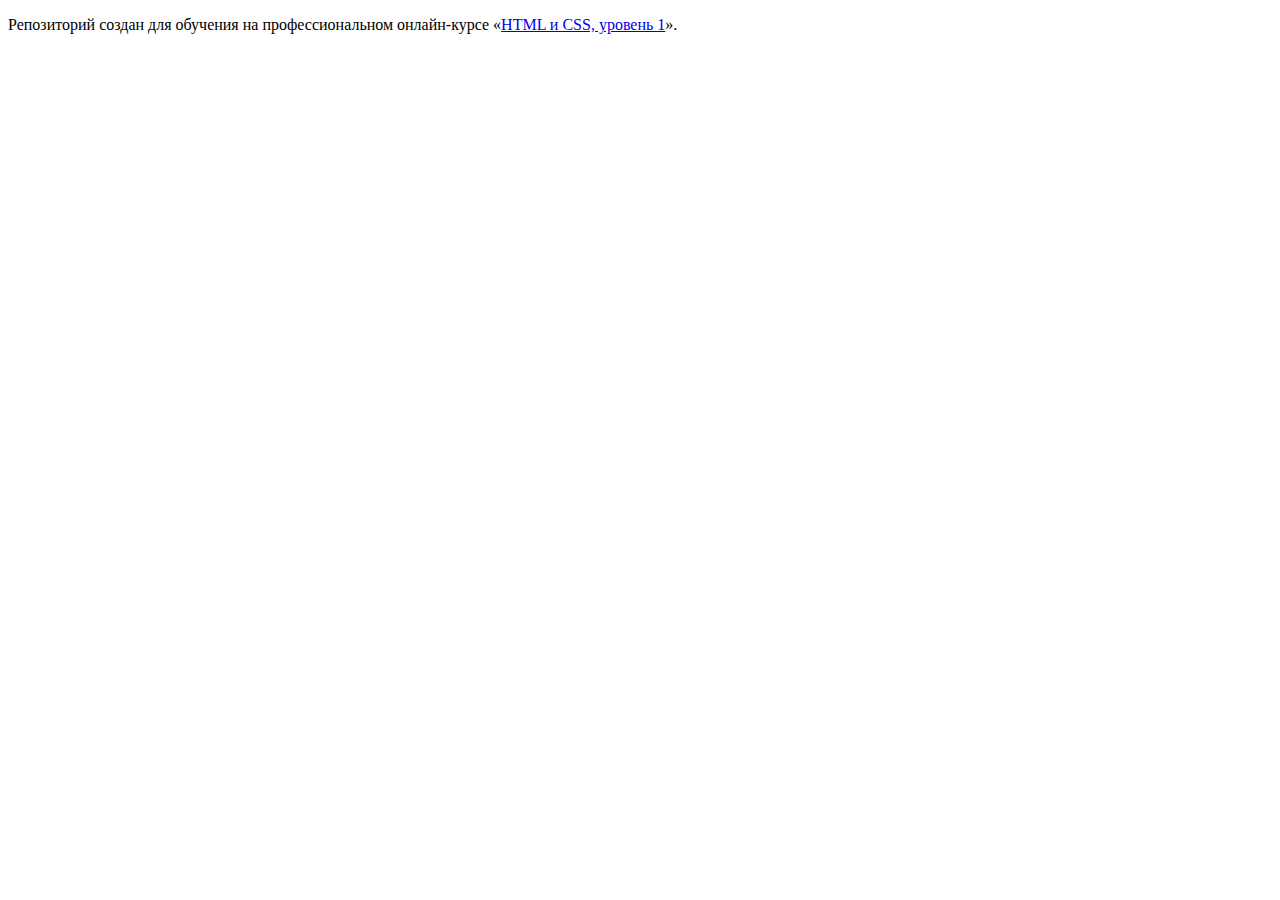
==== index.html @ d7e18042 ":hatching_chick:" ====
<!DOCTYPE html>
<html lang="ru">
  <head>
    <meta charset="utf-8">
    <title>HTML Academy: Техномарт</title>
  </head>
  <body>

    <p>Репозиторий создан для обучения на профессиональном онлайн‑курсе «<a href="https://htmlacademy.ru/intensive/htmlcss">HTML и CSS, уровень 1</a>».</p>

  </body>
</html>
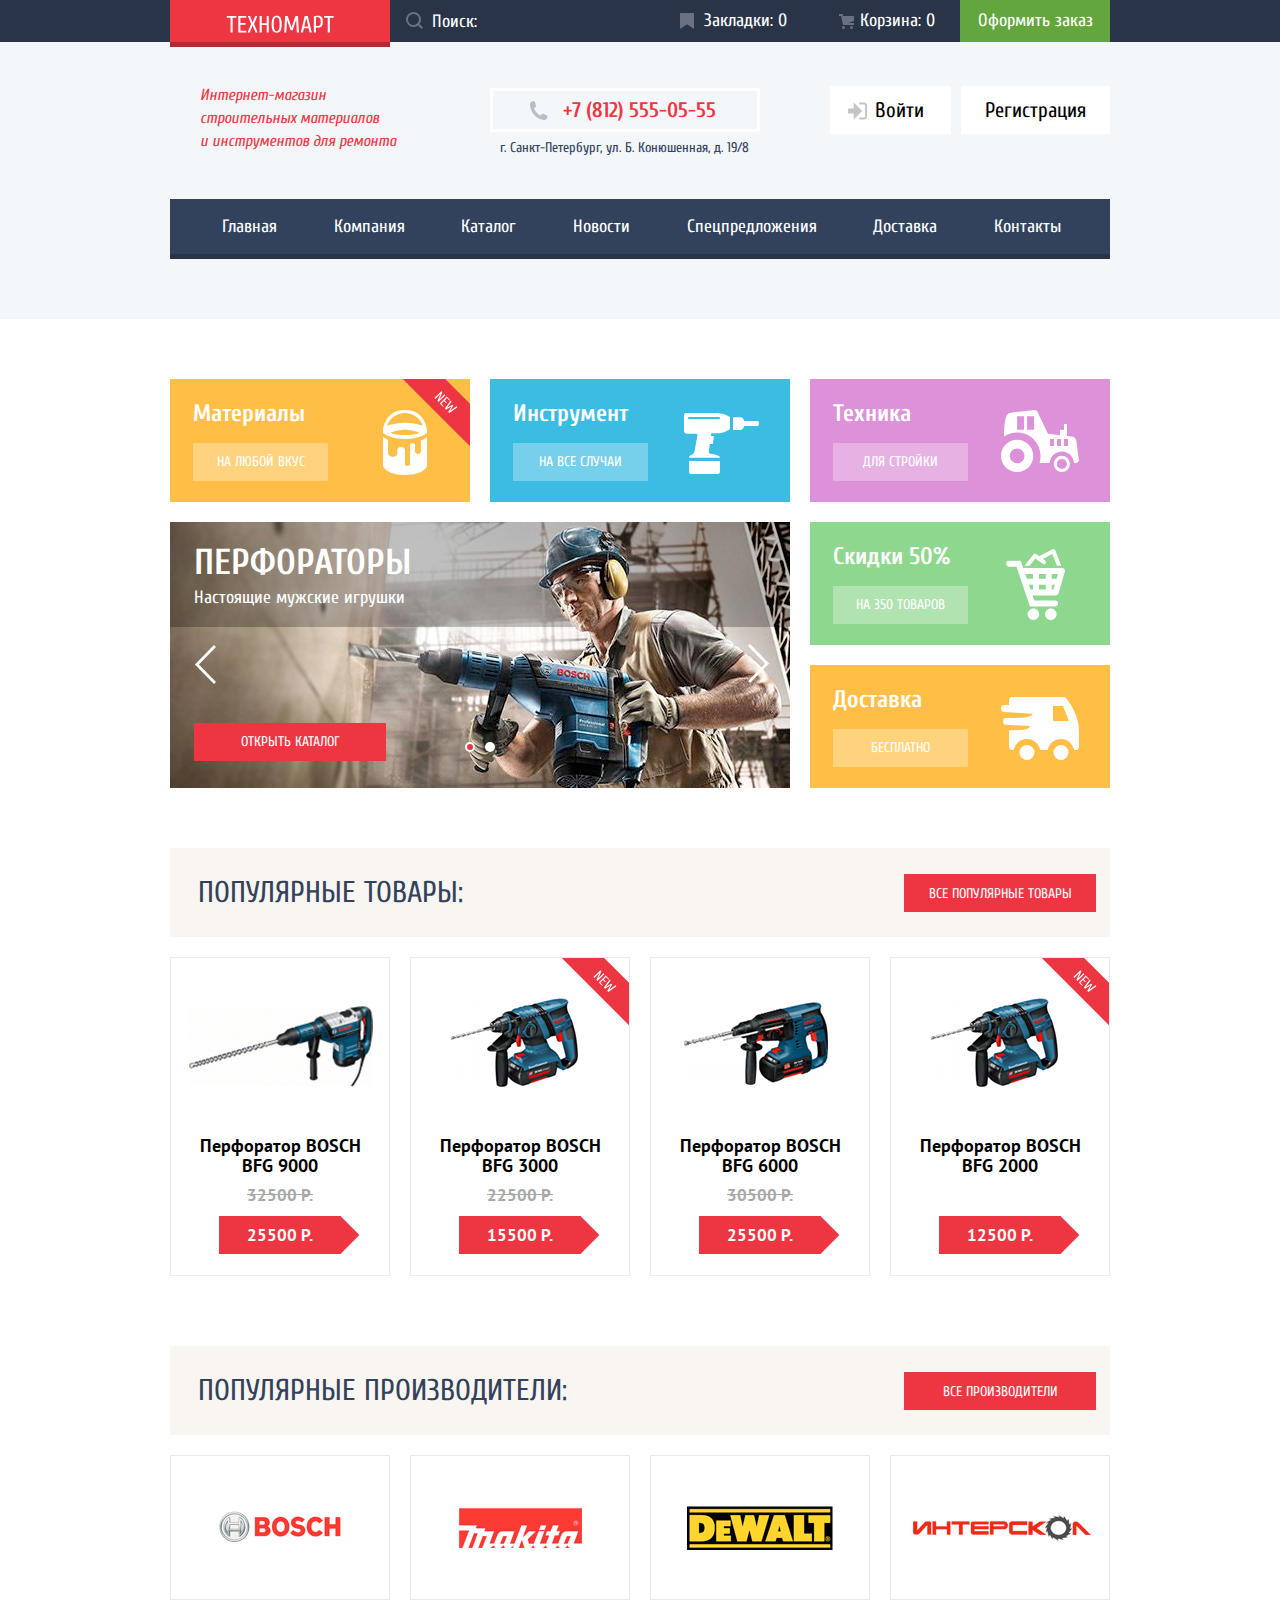
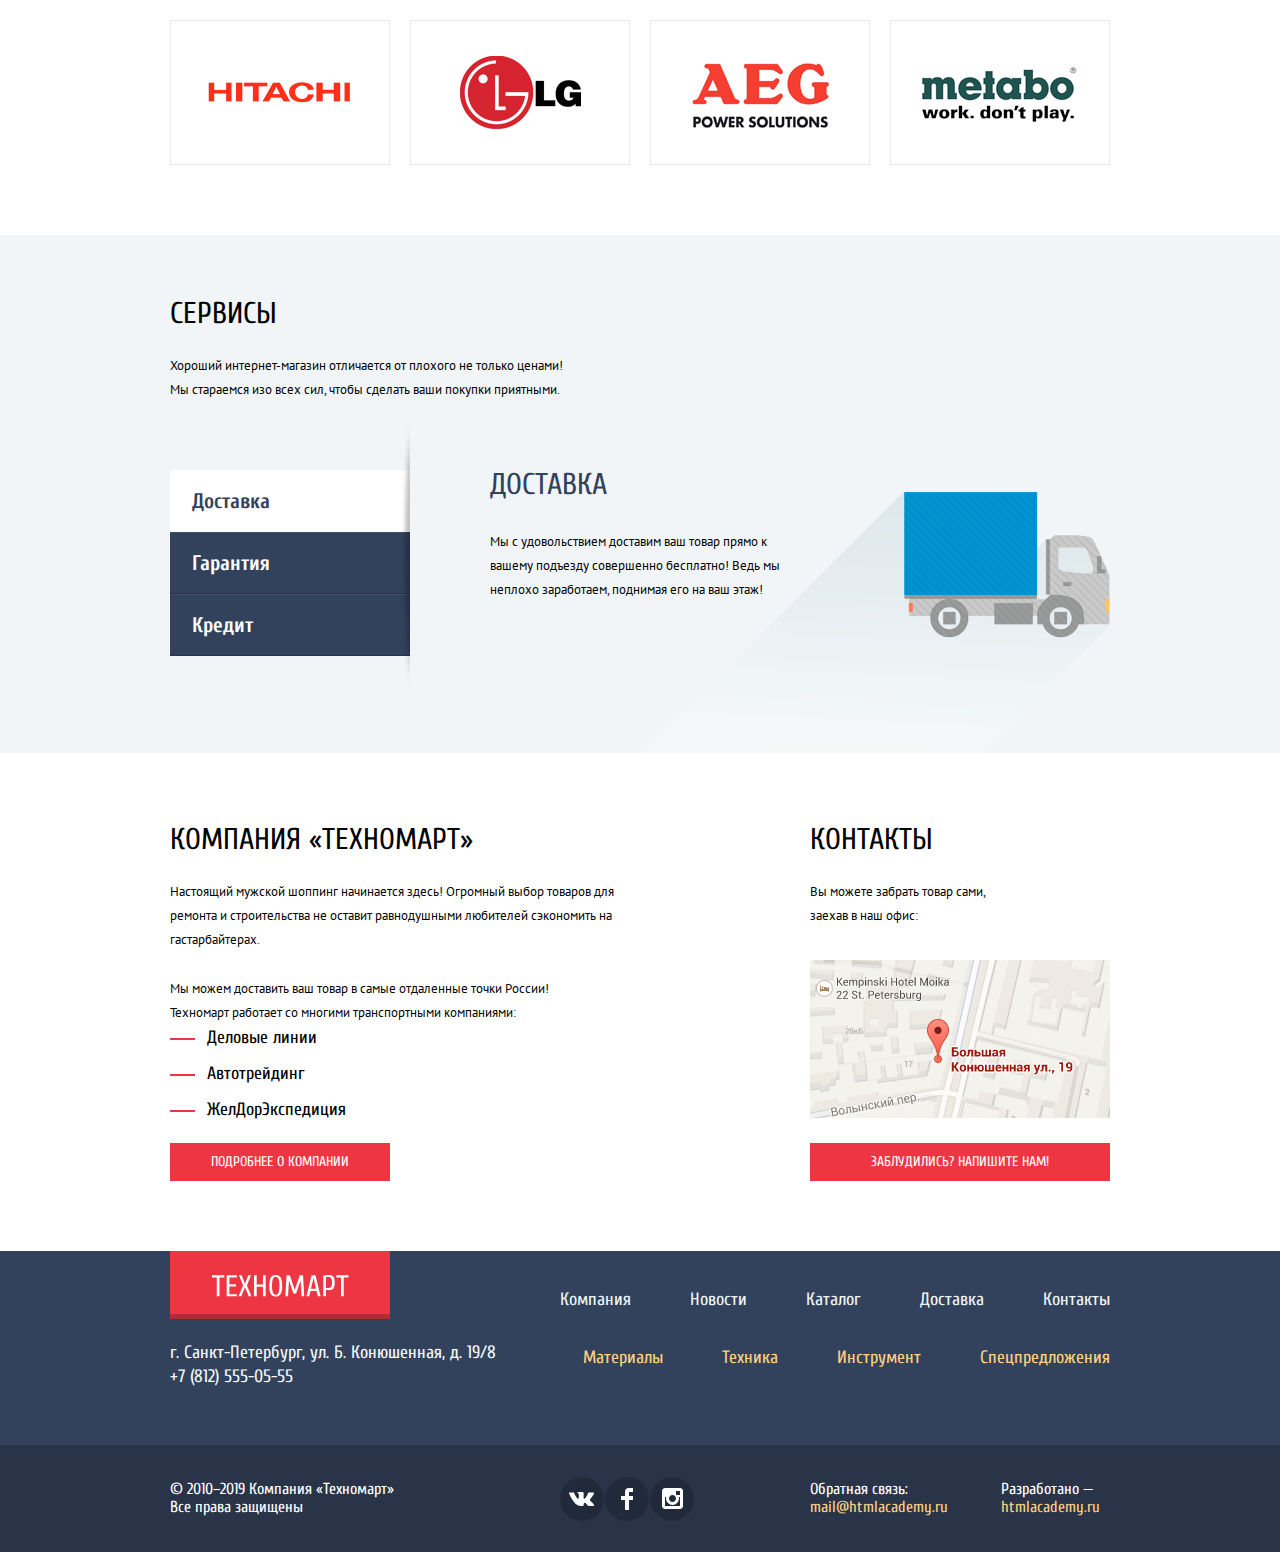
==== commit 9fd70dff: "Проект для защиты" ====
--- a/index.html
+++ b/index.html
@@ -1,12 +1,389 @@
-<!DOCTYPE html>
+<!doctype html>
 <html lang="ru">
-  <head>
-    <meta charset="utf-8">
-    <title>HTML Academy: Техномарт</title>
-  </head>
-  <body>
-
-    <p>Репозиторий создан для обучения на профессиональном онлайн‑курсе «<a href="https://htmlacademy.ru/intensive/htmlcss">HTML и CSS, уровень 1</a>».</p>
-
-  </body>
+
+<head>
+  <meta charset="UTF-8">
+  <meta content="width=device-width, initial-scale=1.0" name="viewport">
+  <meta content="ie=edge" http-equiv="X-UA-Compatible">
+  <link href="https://fonts.googleapis.com/css2?family=Cuprum:ital,wght@0,400;0,700;1,400;1,700&display=swap" rel="stylesheet">
+  <link href="https://fonts.googleapis.com/css2?family=PT+Sans:ital,wght@0,400;0,700;1,400;1,700&display=swap" rel="stylesheet">
+  <link href="./css/normalize.css" rel="stylesheet">
+  <link href="./css/mini.css" rel="stylesheet">
+  <title>HTML Academy: Техномарт</title>
+</head>
+
+<body>
+  <header class="main-header">
+    <div class="main-header-first-line-container">
+      <div class="main-header-first-line-content">
+        <a class="main-header-logo-container">
+          <img alt="Логотип Техномарта" height="18" src="./img/logo-technomart.svg" width="108">
+        </a>
+        <form action="https://echo.htmlacademy.ru" class="main-header-search-form" method="post">
+          <label class="visually-hidden" for="header-search-field">Поиск по сайту</label>
+          <input id="header-search-field" name="header-search-field" placeholder="Поиск:" type="text">
+          <svg class="main-header-search-icon" fill="none" height="17" width="17" xmlns="http://www.w3.org/2000/svg">
+            <path clip-rule="evenodd"
+              d="M13.458 12.044L17 15.586 15.586 17l-3.542-3.542A7.465 7.465 0 0 1 7.5 15 7.5 7.5 0 1 1 15 7.5c0 1.643-.542 3.24-1.542 4.544zM7.5 2A5.506 5.506 0 0 0 2 7.5 5.506 5.506 0 0 0 7.5 13c3.032 0 5.5-2.468 5.5-5.5C13 4.467 10.532 2 7.5 2z"
+              fill="#fff" fill-rule="evenodd" />
+          </svg>
+        </form>
+        <ul class="header-user-nav">
+          <li class="header-user-nav-marks"><a href="">Закладки: 0</a></li>
+          <li class="header-user-nav-cart"><a href="">Корзина: 0</a></li>
+        </ul>
+        <a class="main-header-order-button" href="">Оформить заказ</a>
+      </div>
+    </div>
+
+    <div class="main-header-second-line-container">
+      <div class="main-header-second-line-content">
+        <p class="main-header-second-line-left">Интернет-магазин<br> строительных материалов<br> и инструментов для
+          ремонта</p>
+        <div class="main-header-second-line-middle-container">
+          <a class="main-header-second-line-middle-telephone" href="tel:+78125550555">+7 (812) 555-05-55</a>
+          <p class="main-header-second-line-middle-address">г. Санкт-Петербург, ул. Б. Конюшенная, д. 19/8</p>
+        </div>
+        <ul class="main-header-second-line-right">
+          <li class="main-header-second-line-right-enter">
+            <a href="">Войти</a>
+            <svg fill="none" height="18" width="20" xmlns="http://www.w3.org/2000/svg">
+              <path d="M14.167 9L5.714.5v6H0v5h5.714v6L14.167 9z" fill="#C5C5C5" />
+              <path d="M16.177 15.51H11.39v1.99h4.787c2.074 0 2.861-1.81 2.885-3.026V3.528C19.038 2.311 18.252.5 16.177.5H11.39v1.99h4.787c.8 0 .945.681.962 1.057v10.904c-.016.376-.163 1.059-.962 1.059z" fill="#C5C5C5" />
+            </svg>
+          </li>
+          <li class="main-header-second-line-right-register">
+            <a href="">Регистрация</a>
+          </li>
+        </ul>
+      </div>
+    </div>
+    <nav class="header-main-nav">
+      <ul class="header-main-nav-list">
+        <li><a href="./index.html">Главная</a></li>
+        <li><a href="">Компания</a></li>
+        <li><a href="./catalog.html">Каталог</a></li>
+        <li><a href="">Новости</a></li>
+        <li><a href="">Спецпредложения</a></li>
+        <li><a href="">Доставка</a></li>
+        <li><a href="">Контакты</a></li>
+      </ul>
+    </nav>
+  </header>
+
+  <main>
+
+    <div class="main-promo">
+
+      <div class="promo-card promo-materials new-label">
+        <p>Материалы</p>
+        <a href="">на любой вкус</a>
+      </div>
+
+      <div class="promo-card promo-instrument">
+        <p>Инструмент</p>
+        <a href="">НА ВСЕ СЛУЧАИ</a>
+      </div>
+
+      <div class="promo-card promo-techs">
+        <p>Техника</p>
+        <a href="">для стройки</a>
+      </div>
+
+      <div class="promo-card promo-discount">
+        <p>Скидки 50%</p>
+        <a href="">На 350 ТОВАРОВ</a>
+      </div>
+
+      <div class="promo-card promo-delivery">
+        <p>Доставка</p>
+        <a href="">Бесплатно</a>
+      </div>
+
+      <div class="promo-slider">
+        <div class="slider-item promo-slider-perfo">
+          <div class="slider-item-text">
+            <p class="slider-item-header">Перфораторы</p>
+            <p class="slider-item-description">Настоящие мужские игрушки</p>
+          </div>
+          <a class="promo-slider-catalog-button" href="./catalog.html">ОТКРЫТЬ КАТАЛОГ</a>
+        </div>
+
+        <div class="slider-item promo-slider-drill display-none">
+          <div class="slider-item-text">
+            <p class="slider-item-header">Дрели</p>
+            <p class="slider-item-description">Соседям на радость!</p>
+          </div>
+          <a class="promo-slider-catalog-button" href="./catalog.html">ОТКРЫТЬ КАТАЛОГ</a>
+        </div>
+
+        <button class="slider-arrow slider-arrow-left" type="button"></button>
+        <button class="slider-arrow slider-arrow-right" type="button"></button>
+
+        <div class="slider-radios">
+          <button class="slider-radio slider-radio-1 slider-radio-active" type="button"></button>
+          <button class="slider-radio slider-radio-2" type="button"></button>
+        </div>
+      </div>
+    </div>
+
+    <section class="popular-items">
+      <div class="popular-items-header">
+        <h2 class="popular-items-header-heading">Популярные товары:</h2>
+        <a class="popular-items-header-button" href="">все поПулярные товары</a>
+      </div>
+
+      <ul class="popular-items-list">
+        <li class="popular-item bosch-9000">
+          <div class="popular-item-image-container">
+            <img alt="Перфоратор BOSCH BFG 9000" class="popular-item-image" height="164" src="./img/popular-item1.png" width="184">
+          </div>
+          <div class="popular-item-description">
+            <h3 class="popular-item-name">Перфоратор BOSCH BFG 9000</h3>
+            <p class="popular-item-old-price">32500 Р.</p>
+            <p class="popular-item-price">25500 Р.</p>
+          </div>
+          <div class="popular-item-hover-buttons">
+            <button class="popular-item-hover-buy-button" type="button">КУПИТЬ</button>
+            <button class="popular-item-hover-bookmark-button" type="button">В закладки</button>
+          </div>
+        </li>
+
+        <li class="popular-item bosch-3000 new-label">
+          <div class="popular-item-image-container">
+            <img alt="Перфоратор BOSCH BFG 3000" class="popular-item-image" height="112" src="./img/popular-item2.png" width="127">
+          </div>
+          <div class="popular-item-description">
+            <h3 class="popular-item-name">Перфоратор BOSCH BFG 3000</h3>
+            <p class="popular-item-old-price">22500 Р.</p>
+            <p class="popular-item-price">15500 Р.</p>
+          </div>
+          <div class="popular-item-hover-buttons">
+            <button class="popular-item-hover-buy-button" type="button">КУПИТЬ</button>
+            <button class="popular-item-hover-bookmark-button" type="button">В закладки</button>
+          </div>
+        </li>
+
+        <li class="popular-item bosch-6000">
+          <div class="popular-item-image-container">
+            <img alt="Перфоратор BOSCH BFG 6000" class="popular-item-image" height="128" src="./img/popular-item3.png" width="144">
+          </div>
+          <div class="popular-item-description">
+            <h3 class="popular-item-name">Перфоратор BOSCH BFG 6000</h3>
+            <p class="popular-item-old-price">30500 Р.</p>
+            <p class="popular-item-price">25500 Р.</p>
+          </div>
+          <div class="popular-item-hover-buttons">
+            <button class="popular-item-hover-buy-button" type="button">КУПИТЬ</button>
+            <button class="popular-item-hover-bookmark-button" type="button">В закладки</button>
+          </div>
+        </li>
+
+        <li class="popular-item bosch-2000 new-label">
+          <div class="popular-item-image-container">
+            <img alt="Перфоратор BOSCH BFG 2000" class="popular-item-image" height="112" src="./img/popular-item4.png" width="127">
+          </div>
+          <div class="popular-item-description">
+            <h3 class="popular-item-name">Перфоратор BOSCH BFG 2000</h3>
+            <p class="popular-item-old-price"></p>
+            <p class="popular-item-price">12500 Р.</p>
+          </div>
+          <div class="popular-item-hover-buttons">
+            <button class="popular-item-hover-buy-button" type="button">КУПИТЬ</button>
+            <button class="popular-item-hover-bookmark-button" type="button">В закладки</button>
+          </div>
+        </li>
+      </ul>
+    </section>
+
+    <section class="popular-manufact">
+
+      <div class="popular-manufact-header">
+        <h2 class="popular-manufact-header-heading">Популярные ПРОИзводители:</h2>
+        <a class="popular-manufact-header-button" href="">все производители</a>
+      </div>
+
+      <ul class="popular-manufact-list">
+        <li><a href=""><img alt="Логотип Bosch" height="37" src="./img/bosch.png" width="126"></a></li>
+        <li><a href=""><img alt="Логотип makita" height="40" src="./img/makita.png" width="123"></a></li>
+        <li><a href=""><img alt="Логотип DeWalt" height="44" src="./img/dewalt.png" width="146"></a></li>
+        <li><a href=""><img alt="Логотип Интерскол" height="76" src="./img/interskol.png" width="200"></a></li>
+        <li><a href=""><img alt="Логотип Hitachi" height="31" src="./img/hitachi.png" width="169"></a></li>
+        <li><a href=""><img alt="Логотип LG" height="73" src="./img/lg.png" width="121"></a></li>
+        <li><a href=""><img alt="Логотип AEG" height="98" src="./img/aeg.png" width="151"></a></li>
+        <li><a href=""><img alt="Логотип Metabo" height="73" src="./img/metabo.png" width="206"></a></li>
+      </ul>
+
+    </section>
+
+    <section class="services">
+
+      <div class="services-wrapper">
+        <h2 class="services-header">Сервисы</h2>
+        <p class="services-description">Хороший интернет-магазин отличается от плохого не только ценами!<br> Мы стараемся
+          изо
+          всех сил, чтобы сделать ваши покупки приятными.</p>
+
+        <div class="services-slider-container">
+          <ul class="services-slider-buttons">
+            <li>
+              <button class="services-slider-button slider-delivery-button" type="button">Доставка</button>
+            </li>
+            <li>
+              <button class="services-slider-button slider-warranty-button" type="button">Гарантия</button>
+            </li>
+            <li>
+              <button class="services-slider-button slider-credit-button" type="button">Кредит</button>
+            </li>
+          </ul>
+
+          <ul class="services-slides">
+            <li class="services-slide services-delivery-slide">
+              <h3>Доставка</h3>
+              <p>Мы с удовольствием доставим ваш товар прямо к вашему подъезду совершенно бесплатно! Ведь мы неплохо
+                заработаем, поднимая его на ваш этаж!</p>
+            </li>
+            <li class="services-slide services-warranty-slide">
+              <h3>Гарантия</h3>
+              <p>Если купленный у нас товар поломается или заискрит, а также в случае пожара, спровоцированного его
+                возгоранием, вы всегда можете быть уверены в нашей гарантии. Мы обменяем сгоревший товар на новый. Дом уж
+                восстановите как-нибудь сами.</p>
+            </li>
+            <li class="services-slide services-credit-slide">
+              <h3>Кредит</h3>
+              <p>Залезть в долговую яму стало проще! Кредитные консультанты придут вам на помощь.</p>
+              <a href="">ОТПРАВИТЬ ЗАЯВКУ</a>
+            </li>
+          </ul>
+        </div>
+
+      </div>
+    </section>
+
+    <div class="about-and-contacts">
+      <section class="about">
+        <h2 class="about-header">КОМПАНИЯ «Техномарт»</h2>
+        <p class="about-first-paragraph">Настоящий мужской шоппинг начинается здесь! Огромный выбор товаров для ремонта и
+          строительства не оставит равнодушными любителей сэкономить на гастарбайтерах.</p>
+        <p class="about-second-paragraph">Мы можем доставить ваш товар в самые отдаленные точки России!<br> Техномарт
+          работает со многими транспортными компаниями:</p>
+        <ul class="about-partners-list">
+          <li>Деловые линии</li>
+          <li>Автотрейдинг</li>
+          <li>ЖелДорЭкспедиция</li>
+        </ul>
+        <a class="about-button" href="">Подробнее о компании</a>
+      </section>
+
+      <section class="contacts">
+        <h2 class="contacts-header">КОНТАКТЫ</h2>
+        <p class="contacts-paragraph">Вы можете забрать товар сами,<br> заехав в наш офис:</p>
+        <a class="contacts-minimap-container" href=""><img alt="" src="./img/minimap.png"></a>
+        <a class="contacts-button" href="">Заблудились? НапиШИТЕ НАМ!</a>
+      </section>
+
+      <section class="write-us-popup">
+        <h2 class="visually-hidden">Форма обратной связи</h2>
+        <button aria-label="Закрыть окно" class="write-us-popup-button-close" type="button"></button>
+        <form action="https://echo.htmlacademy.ru/" class="write-us-form" method="post">
+          <div class="write-us-form-name-container">
+            <label for="name-field">Ваше имя:</label>
+            <input id="name-field" name="name-field" placeholder="Имя Фамилия" type="text">
+          </div>
+
+          <div class="write-us-form-email-container">
+            <label for="email-field">Ваш e-mail:</label>
+            <input id="email-field" name="email-field" placeholder="email@example.com" type="email">
+          </div>
+
+          <div class="write-us-form-text-container">
+            <label for="text-field">Текст письма:</label>
+            <textarea cols="30" id="text-field" name="text-field" placeholder="В свободной форме" rows="10"></textarea>
+          </div>
+
+          <div class="write-us-form-button-container">
+            <button type="submit">Отправить</button>
+          </div>
+        </form>
+      </section>
+
+      <div class="map-popup">
+        <button class="map-popup-button-close" type="button"></button>
+        <iframe allowfullscreen="" aria-hidden="false" height="450"
+          src="https://www.google.com/maps/embed?pb=!1m18!1m12!1m3!1d499.6497758352821!2d30.322536129284714!3d59.93879419886729!2m3!1f0!2f0!3f0!3m2!1i1024!2i768!4f13.1!3m3!1m2!1s0x4696310fca5ba729%3A0xea9c53d4493c879f!2z0JHQvtC70YzRiNCw0Y8g0JrQvtC90Y7RiNC10L3QvdCw0Y8g0YPQuy4sIDE5LCDQodCw0L3QutGCLdCf0LXRgtC10YDQsdGD0YDQsywg0KDQvtGB0YHQuNGPLCAxOTExODY!5e0!3m2!1sru!2sde!4v1593194577703!5m2!1sru!2sde"
+          style="border:0;" tabindex="0" width="940"></iframe>
+      </div>
+    </div>
+
+  </main>
+
+  <footer class="main-footer">
+    <div class="main-footer-top-container">
+      <div class="main-footer-top">
+        <div class="main-footer-top-left">
+          <a>
+            <div class="main-footer-top-left-logo-container">
+              <img alt="Логотип Техномарта" src="./img/logo-technomart.svg" height="18" width="108">
+            </div>
+          </a>
+          <p class="main-footer-top-left-contacts">г. Санкт-Петербург, ул. Б. Конюшенная, д. 19/8<br> <a href="tel:+78125550555">+7 (812) 555-05-55</a></p>
+        </div>
+
+        <div class="main-footer-top-right">
+          <ul class="main-footer-top-right-menu-top">
+            <li><a href="">Компания</a></li>
+            <li><a href="">Новости</a></li>
+            <li><a href="./catalog.html">Каталог</a></li>
+            <li><a href="">Доставка</a></li>
+            <li><a href="">Контакты</a></li>
+          </ul>
+
+          <ul class="main-footer-top-right-menu-bottom">
+            <li><a href="">Материалы</a></li>
+            <li><a href="">Техника</a></li>
+            <li><a href="">Инструмент</a></li>
+            <li><a href="">Спецпредложения</a></li>
+          </ul>
+        </div>
+      </div>
+    </div>
+
+    <div class="main-footer-bottom-container">
+      <div class="main-footer-bottom">
+
+        <div class="main-footer-bottom-left">
+          <p>© 2010–2019 Компания «Техномарт»<br>Все права защищены</p>
+        </div>
+
+        <div class="main-footer-bottom-middle">
+          <ul class="main-footer-socials">
+            <li class="main-footer-socials-vk"><a href=""></a></li>
+            <li class="main-footer-socials-fb"><a href=""></a></li>
+            <li class="main-footer-socials-insta"><a href=""></a></li>
+          </ul>
+        </div>
+
+        <div class="main-footer-bottom-right">
+          <p class="main-footer-bottom-right-email">Обратная связь:<br><a href="mailto:mail@htmlacademy.ru">mail@htmlacademy.ru</a>
+          </p>
+          <p class="main-footer-bottom-right-academy">Разработано —<br><a href="https://htmlacademy.ru/intensive/htmlcss">htmlacademy.ru</a>
+          </p>
+        </div>
+
+      </div>
+    </div>
+  </footer>
+
+  <div class="popup-cart-added">
+    <button class="popup-cart-added-button-close" type="button"></button>
+    <p class="popup-cart-added-message">Товар добавлен в корзину!</p>
+    <div class="popup-cart-added-buttons">
+      <a class="popup-cart-added-checkout-button" href="">ОФОРМИТЬ ЗАКАЗ</a>
+      <a class="popup-cart-added-continue-button" href="">ПРОДОЛЖИТЬ ПОКУПКИ</a>
+    </div>
+  </div>
+
+  <script src="js/mini.js"></script>
+</body>
+
 </html>
--- a/css/mini.css
+++ b/css/mini.css
@@ -0,0 +1 @@
+:root{--section-dark-background:#293449;--logo-background:#ee3643;--white-color:#fff;--basic-green:#63a63e;--succes-green:#5fbb2d;--white-03:rgba(255, 255, 255, .3);--white-05:rgba(255, 255, 255, .5);--logo-background-active:#ba2732;--header-user-interface-active-background:#161d29;--black:#000;--header-background:#f4f7f9;--dark-text:#32425c;--basic-grey:#3d546f;--basic-greylight:#c5c5c5;--promo-orange:#ffbf47;--promo-blue:#3bbce3;--promo-purple:#dc91d8;--promo-green:#8ed78f;--promo-button-hover:rgba(197, 197, 197, .3);--promo-button-active:rgba(169, 169, 169, .3);--slider-button-hover:#ca2c37;--popular-items-header-background:#f9f5f0;--popular-item-border:#eaeaea;--popular-item-old-price:#a9a9a9;--popular-item-hover-buy-shadow:#367315;--popular-item-hover-buy-active:#518534;--popular-item-hover-shadow:rgba(0, 0, 0, .15);--services-background:#f1f5f7;--contact-popup-grey-background:#f4f4f4;--footer-top-background:#32425c;--services-slider-button-border-bottom:#293449;--services-slider-button-border-top:#405069;--main-footer-top-left-logo-container-box-shadow:rgba(0, 0, 0, .24);--main-footer-top-left-contacts-text-color:#f3f7f9;--main-footer-top-right-menu-bottom-text-color:#ffd180;--socials-background:#212a3a;--catalog-crumbs-item-border:#c1c6ce;--catalog-heading-container-background:#f2f6f8;--catalog-heading-color:#32425c;--catalog-filter-background:#f7f3ec;--range-controls-scale-background:#d6dcde;--popup-cart-added-buttons-background:#f1f1f1;--grey-border:#e5e5e5;--range-controls-toggle-box-shadow:#cfcfcf;--range-controls-toggle-background:#ababab;--range-controls-bar-background:#00ca74}*,::after,::before{box-sizing:border-box}.visually-hidden{position:absolute;clip:rect(0 0 0 0);width:1px;height:1px;margin:-1px}body{font-family:Cuprum,Arial,sans-serif;margin:0}.main-header{margin-bottom:60px;padding-bottom:60px;background-color:var(--header-background)}.main-header-first-line-container{background-color:var(--section-dark-background)}.main-header-first-line-content{display:flex;width:940px;margin:0 auto}.main-header-logo-container{display:flex;width:220px;height:47px;margin-bottom:-5px;background-color:var(--logo-background);box-shadow:inset 0 -5px 0 rgba(0,0,0,.24);justify-content:center;align-items:center}.main-header-logo-container:active{background-color:var(--logo-background-active)}.main-header-search-form{position:relative}.main-header-search-form input{font-family:Cuprum,Arial,sans-serif;font-size:18px;line-height:1.33;width:270px;height:42px;padding:9px 10px 9px 42px;color:var(--white-color);border:none;background-color:inherit}.main-header-search-form input:focus~.main-header-search-icon,.main-header-search-form input:hover~.main-header-search-icon{opacity:1}.main-header-search-form input:focus~.main-header-search-icon path{fill:var(--logo-background)}.main-header-search-form input:focus{color:var(--black);background-color:var(--white-color)}.main-header-search-form input::-webkit-input-placeholder{font-family:Cuprum,Arial,sans-serif;font-size:18px;line-height:1.33;color:var(--white-color)}.main-header-search-form input::-moz-placeholder{font-family:Cuprum,Arial,sans-serif;font-size:18px;line-height:1.33;color:var(--white-color)}.main-header-search-form input:-ms-input-placeholder{font-family:Cuprum,Arial,sans-serif;font-size:18px;line-height:1.33;color:var(--white-color)}.main-header-search-form input::-ms-input-placeholder{font-family:Cuprum,Arial,sans-serif;font-size:18px;line-height:1.33;color:var(--white-color)}.main-header-search-form input::placeholder{font-family:Cuprum,Arial,sans-serif;font-size:18px;line-height:1.33;color:var(--white-color)}.main-header-search-form input:focus::-webkit-input-placeholder{color:var(--black)}.main-header-search-form input:focus::-moz-placeholder{color:var(--black)}.main-header-search-form input:focus:-ms-input-placeholder{color:var(--black)}.main-header-search-form input:focus::-ms-input-placeholder{color:var(--black)}.main-header-search-form input:focus::placeholder{color:var(--black)}.main-header-search-icon{position:absolute;top:12px;left:16px;opacity:.3}.header-user-nav{display:flex;width:300px;margin:0;padding:0;list-style-type:none;align-items:center;justify-content:space-between;flex-wrap:wrap}.header-user-nav li{position:relative;display:flex;width:150px;min-height:42px;padding-left:20px;justify-content:center;align-items:center}.header-user-nav li.header-user-nav-cart{width:136px;padding-left:10px}.header-user-nav li::before{position:absolute;content:'';opacity:.3;background-repeat:no-repeat}.header-user-nav li:hover::before{opacity:1}.header-user-nav li:active{background-color:var(--header-user-interface-active-background)}.header-user-nav-marks::before{top:13px;left:20px;width:14px;height:16px;background-image:url(../img/icon-bookmark.svg)}.header-user-nav-cart::before{top:14px;left:15px;width:15px;height:15px;background-image:url(../img/icon-cart.svg)}.header-user-nav-cart-authorised{background-color:var(--logo-background)}.header-user-nav a{font-size:18px;line-height:1.33;text-decoration:none;color:var(--white-color)}.main-header-order-button{font-size:18px;line-height:1.33;display:flex;width:150px;text-decoration:none;color:var(--white-color);background-color:var(--basic-green);align-items:center;justify-content:center}.main-header-order-button:hover{background-color:var(--succes-green)}.main-header-order-button:active{color:var(--white-05);background-color:var(--basic-green)}.main-header-second-line-container{margin-bottom:25px}.main-header-second-line-content{display:grid;width:940px;margin:0 auto;grid-template-columns:300px 300px 300px;grid-column-gap:20px}.main-header-second-line-left{font-size:16px;font-style:italic;line-height:1.44;margin-top:42px;margin-left:30px;color:var(--logo-background)}.main-header-second-line-middle-container{display:flex;flex-direction:column}.main-header-second-line-middle-telephone{font-size:21px;font-weight:700;line-height:1.43;position:relative;width:270px;margin-top:46px;padding-top:4px;padding-bottom:4px;padding-left:70px;text-decoration:none;color:var(--logo-background);border:3px solid var(--white-color)}.main-header-second-line-middle-telephone::before{position:absolute;top:10px;left:36px;width:19px;height:19px;content:'';background-image:url(../img/icon-phone.svg);background-repeat:no-repeat}.main-header-second-line-middle-address{font-size:14px;line-height:1.71;margin-top:4px;margin-left:10px;color:var(--dark-text)}.main-header-second-line-right{font-size:21px;line-height:1;display:flex;margin-top:58px;list-style-type:none;justify-content:flex-end}.main-header-second-line-right li:not(:first-child){margin-left:10px}.main-header-second-line-right li{position:relative}.main-header-second-line-right a{padding:12px 24px;text-decoration:none;color:var(--black);background-color:var(--white-color)}.main-header-second-line-right a:hover{color:var(--logo-background)}.main-header-second-line-right a:hover~svg path{fill:var(--basic-grey)}.main-header-second-line-right a:active{color:var(--basic-greylight)}.main-header-second-line-right a:active~svg path{fill:var(--basic-greylight)}.main-header-second-line-right-enter a{padding-right:27px;padding-left:45px}.main-header-second-line-right-enter svg{position:absolute;top:2px;left:18px}.header-main-nav{width:940px;margin:0 auto}.header-main-nav-list{display:flex;margin:0;padding:0 25px;list-style-type:none;background-color:var(--dark-text);box-shadow:inset 0 -5px 0 var(--section-dark-background);flex-wrap:wrap;justify-content:space-between}.header-main-nav-list a{font-size:18px;line-height:1.33;display:block;padding:16px 24px 20px 27px;text-decoration:none;color:var(--white-color)}.header-main-nav-list a:hover{background-color:var(--section-dark-background)}.header-main-nav-list a:active{color:var(--white-05)}.main-promo{display:grid;width:940px;margin:0 auto 60px;grid-template-columns:repeat(3,300px);gap:20px}.promo-card{position:relative;display:flex;flex-direction:column;min-height:123px;padding:20px 20px 21px 23px}.promo-card::before{position:absolute;content:'';background-repeat:no-repeat}.promo-card p{font-size:24px;font-weight:700;line-height:1.25;width:135px;margin:0 0 14px;color:var(--white-color)}.promo-card a{font-size:14px;line-height:1.29;width:135px;padding-top:10px;padding-bottom:10px;text-align:center;text-decoration:none;text-transform:uppercase;color:var(--white-color);background-color:var(--white-03)}.promo-card a:hover{background-color:var(--promo-button-hover)}.promo-card a:active{background-color:var(--promo-button-active)}.promo-materials{background-color:var(--promo-orange)}.promo-materials::before{top:31px;right:43px;width:44px;height:65px;background-image:url(../img/icon-1.svg)}.promo-instrument{background-color:var(--promo-blue)}.promo-instrument::before{top:34px;right:31px;width:75px;height:61px;background-image:url(../img/icon-2.svg)}.promo-techs{background-color:var(--promo-purple)}.promo-techs::before{top:31px;right:31px;width:78px;height:62px;background-image:url(../img/icon-3.svg)}.promo-discount{background-color:var(--promo-green)}.promo-discount::before{top:26px;right:45px;width:59px;height:72px;background-image:url(../img/icon-4.svg)}.promo-delivery{background-color:var(--promo-orange)}.promo-delivery::before{top:32px;right:31px;width:78px;height:63px;background-image:url(../img/icon-5.svg)}.promo-slider{position:relative;display:flex;flex-direction:column;grid-column:1/3;grid-row:2/4}.slider-item{display:flex;flex-direction:column;width:100%;height:100%;padding-top:23px;padding-bottom:27px;padding-left:24px;background-color:var(--black);justify-content:space-between;align-items:flex-start}.slider-item-header{font-size:36px;font-weight:700;line-height:1;margin:0 0 5px;text-transform:uppercase;color:var(--white-color)}.slider-item-description{font-size:18px;line-height:1.33;margin:0;color:var(--white-color)}.promo-slider-catalog-button{font-size:14px;line-height:1.29;display:flex;width:192px;min-height:38px;text-align:center;text-decoration:none;text-transform:uppercase;color:var(--white-color);background-color:var(--logo-background);align-items:center;justify-content:center}.promo-slider-catalog-button:hover{background-color:var(--slider-button-hover)}.promo-slider-catalog-button:active{background-color:var(--logo-background-active)}.promo-slider-perfo{background-image:url(../img/slider-perfo.jpg)}.promo-slider-drill{background-image:url(../img/slider-drill.jpg)}.slider-arrow{position:absolute;width:22px;height:40px;cursor:pointer;border:none;background-color:transparent;background-image:url(../img/slider-arrow.svg)}.slider-arrow-left{bottom:104px;left:24px}.slider-arrow-right{right:20px;bottom:104px;transform:rotate(180deg)}.slider-radios{position:absolute;bottom:36px;left:295px;display:flex}.slider-radio{width:10px;height:10px;padding:0;cursor:pointer;border:none;border-radius:50%;background-color:var(--white-color)}.slider-radio:not(:last-child){margin-right:10px}.slider-radio-active{position:relative}.slider-radio-active::before{position:absolute;top:2px;left:2px;width:6px;height:6px;content:'';border-radius:50%;background-color:var(--logo-background)}.new-label{position:relative}.new-label::after{position:absolute;z-index:5;top:0;right:0;width:70px;height:70px;content:'';background-image:url(../img/new.svg)}.popular-items{width:940px;margin:0 auto 70px}.popular-items-header,.popular-manufact-header{display:flex;min-height:89px;margin-bottom:20px;padding-right:14px;padding-left:28px;background-color:var(--popular-items-header-background);align-items:center;justify-content:space-between}.popular-items-header-heading,.popular-manufact-header-heading{font-size:30px;font-weight:400;line-height:1;max-width:620px;text-transform:uppercase;color:var(--dark-text)}.popular-items-header-button,.popular-manufact-header-button{font-size:14px;line-height:1.29;width:192px;padding-top:11px;padding-bottom:9px;text-align:center;text-decoration:none;text-transform:uppercase;color:var(--white-color);background-color:var(--logo-background)}.popular-items-header-button:hover,.popular-manufact-header-button:hover{background-color:var(--slider-button-hover)}.popular-items-header-button:active,.popular-manufact-header-button:active{background-color:var(--logo-background-active)}.popular-items-list{display:grid;margin:0 0 50px;padding:0;list-style-type:none;grid-template-columns:220px 220px 220px 220px;gap:20px}.popular-item{position:relative;min-height:318px;padding-bottom:21px;border:1px solid var(--popular-item-border)}.popular-item:hover .popular-item-hover-buttons{display:flex}.popular-item:hover{box-shadow:0 4px 20px var(--popular-item-hover-shadow)}.popular-item-image-container{width:100%;height:178px}.bosch-9000 img{margin:6px 18px 8px}.bosch-3000 img{margin:29px 53px 37px 40px}.bosch-6000 img{margin:22px 43px 23px 33px}.bosch-2000 img{margin:29px 53px 37px 40px}.popular-item-description{display:flex;flex-direction:column;min-height:118px;align-items:center}.popular-item-name{font-family:'PT Sans',Arial,sans-serif;font-size:18px;font-weight:700;line-height:1.11;width:185px;margin:0 0 10px;text-align:center;color:var(--black)}.popular-item-old-price{font-family:'PT Sans',Arial,sans-serif;font-size:17px;font-weight:700;line-height:1.06;margin:0;text-align:center;text-transform:uppercase;color:var(--popular-item-old-price);-webkit-text-decoration-line:line-through;text-decoration-line:line-through}.popular-item-price{font-family:'PT Sans',Arial,sans-serif;font-size:17px;font-weight:700;line-height:1.06;position:relative;display:flex;width:122px;min-height:38px;margin:auto 0 0;text-align:center;text-transform:uppercase;color:var(--white-color);background-color:var(--logo-background);align-items:center;justify-content:center}.popular-item-price::after{position:absolute;top:6px;right:-13px;width:26px;height:26px;content:'';transform:rotate(45deg);background-color:var(--logo-background)}.popular-item-hover-buttons{position:absolute;top:0;left:0;display:none;flex-direction:column;width:218px;height:178px;background-color:var(--white-color);align-items:center}.popular-item-hover-buy-button{font-family:Cuprum,Arial,sans-serif;font-size:14px;line-height:1.29;position:relative;z-index:20;width:135px;min-height:38px;margin-top:38px;margin-bottom:10px;padding-left:13px;cursor:pointer;text-align:center;text-transform:uppercase;color:var(--white-color);border:none;border-radius:2px;background:var(--basic-green);box-shadow:inset 0 -3px 0 var(--popular-item-hover-buy-shadow)}.popular-item-hover-buy-button::before{position:absolute;top:10px;left:30px;width:15px;height:15px;content:'';opacity:.3;background-image:url(../img/icon-cart.svg)}.popular-item-hover-buy-button:hover{background-color:var(--succes-green)}.popular-item-hover-buy-button:active{background-color:var(--popular-item-hover-buy-active)}.popular-item-hover-bookmark-button{font-family:Cuprum,Arial,sans-serif;font-size:14px;line-height:1.29;width:135px;min-height:38px;cursor:pointer;text-align:center;text-transform:uppercase;color:var(--dark-text);border:3px solid var(--basic-green);border-radius:2px;background-color:inherit}.popular-item-hover-bookmark-button:hover{border-color:var(--dark-text)}.popular-item-hover-bookmark-button:active{opacity:.5}.popular-manufact{width:940px;margin:0 auto 70px}.popular-manufact-list{display:grid;margin:0;padding:0;list-style-type:none;grid-template-columns:220px 220px 220px 220px;gap:20px;grid-auto-rows:145px}.popular-manufact-list li{display:flex;border:1px solid var(--popular-item-border);align-items:center;justify-content:center}.popular-manufact-list li:hover{box-shadow:0 4px 20px var(--popular-item-hover-shadow)}.popular-manufact-list li:active{opacity:.5}.popular-manufact-list li a{display:flex;width:100%;height:100%;align-items:center;justify-content:center}.services{background-color:var(--services-background)}.services-wrapper{width:940px;margin:0 auto;padding-top:64px}.services-header{font-size:30px;font-weight:400;line-height:1;margin-top:0;margin-bottom:25px;text-transform:uppercase}.services-description{font-family:'PT Sans',Arial,sans-serif;font-size:13px;line-height:1.85}.services-slider-container{display:grid;grid-template-columns:320px 620px}.services-slider-buttons{position:relative;display:grid;min-height:279px;margin:0;padding:55px 0 0;list-style-type:none;grid-template-columns:240px;grid-auto-rows:minmax(62px,-webkit-min-content);grid-auto-rows:minmax(62px,min-content)}.services-slider-buttons::after{position:absolute;left:230px;width:10px;height:279px;content:'';background-image:url(../img/slider-shadow.png)}.services-slider-button{font-family:Cuprum,Arial,sans-serif;font-size:21px;font-weight:700;line-height:1.43;display:flex;width:100%;height:100%;padding-left:22px;cursor:pointer;color:var(--white-color);border:none;border-top:1px solid var(--services-slider-button-border-top);border-bottom:1px solid var(--services-slider-button-border-bottom);background-color:var(--dark-text);align-items:center}.services-slider-button:hover:not(.service-slider-button-active){background-color:var(--section-dark-background)}.service-slider-button-active{color:var(--dark-text);border-top:1px solid var(--white-color);border-bottom:1px solid var(--white-color);background-color:var(--white-color)}.services-slides{margin:0;padding:55px 0 0;list-style-type:none}.services-slide{position:relative;z-index:2;min-height:283px}.services-slide h3{font-size:30px;font-weight:400;line-height:1;margin-top:0;margin-bottom:30px;text-transform:uppercase;color:var(--dark-text)}.services-slide p{font-family:'PT Sans',Arial,sans-serif;font-size:13px;line-height:1.85;width:313px;margin-bottom:26px}.services-slide a{font-size:14px;line-height:1.29;display:flex;width:195px;padding-top:11px;padding-bottom:9px;text-align:center;text-decoration:none;text-transform:uppercase;color:var(--white-color);background-color:var(--logo-background);justify-content:center;align-items:center}.services-slide a:hover{background-color:var(--slider-button-hover)}.services-slide a:active{background-color:var(--logo-background-active)}.services-slide::after{position:absolute;z-index:-1;right:0;bottom:0;content:'';background-repeat:no-repeat}.services-delivery-slide::after{width:468px;height:261px;background-image:url(../img/slider-car.png)}.services-warranty-slide::after{width:389px;height:283px;background-image:url(../img/slider-garanty.png)}.services-credit-slide::after{width:465px;height:285px;background-image:url(../img/slider-credit.png)}.about-and-contacts{display:grid;width:940px;margin:0 auto;padding-top:72px;padding-bottom:70px;grid-template-columns:620px 300px;gap:20px}.about,.contacts{display:flex;flex-direction:column}.about-header,.contacts-header{font-size:30px;font-weight:400;line-height:1;margin-top:0;margin-bottom:12px;text-transform:uppercase}.about-and-contacts p{font-family:'PT Sans',Arial,sans-serif;font-size:13px;line-height:1.85;margin-bottom:12px}.about-first-paragraph,.about-second-paragraph{width:478px}p.about-second-paragraph{margin-bottom:1px}.about-partners-list{margin:0 0 9px;padding:0;list-style-type:none}.about-partners-list li{font-size:18px;line-height:1.33;position:relative;margin-bottom:12px;padding-left:37px}.about-partners-list li::before{position:absolute;top:12px;left:0;width:25px;height:2px;content:'';background-color:var(--logo-background)}p.contacts-paragraph{margin-bottom:32px}.about-button,.contacts-button{font-size:14px;line-height:1.29;display:flex;min-height:38px;margin-top:auto;text-align:center;text-decoration:none;text-transform:uppercase;color:var(--white-color);background-color:var(--logo-background);align-items:center;justify-content:center}.about-button:hover,.contacts-button:hover{background-color:var(--slider-button-hover)}.about-button:active,.contacts-button:active{background-color:var(--logo-background-active)}.about-button{width:220px}.contacts-button{width:300px}.write-us-popup{position:fixed;z-index:100;top:calc(50% - 215px);left:calc(50% - 310px);width:620px;min-height:430px;padding-top:46px;background-color:var(--white-color);box-shadow:0 4px 20px var(--popular-item-hover-shadow)}.write-us-popup::before{position:absolute;top:0;left:0;width:100%;height:7px;content:'';background-color:var(--logo-background)}.write-us-popup-button-close{position:absolute;top:21px;right:11px;width:21px;height:21px;cursor:pointer;border:none;background-color:inherit;background-image:url(../img/icon-close.svg);background-size:cover}.write-us-form{display:grid;grid-template-columns:60px 220px 220px 60px;grid-column-gap:20px}.write-us-form label{font-size:18px;line-height:1.33;margin-bottom:11px}.write-us-form-email-container,.write-us-form-name-container,.write-us-form-text-container{display:flex;flex-direction:column}.write-us-form input{font-family:'PT Sans',Arial,sans-serif;font-size:13px;line-height:1.85;width:220px;height:38px;padding:7px 10px 7px 12px;color:var(--popular-item-old-price);border:2px solid var(--basic-greylight);border-radius:2px}.write-us-form input:focus{color:var(--black)}.write-us-form textarea{font-family:'PT Sans',Arial,sans-serif;font-size:13px;line-height:1.85;width:460px;height:114px;padding:7px 10px 7px 12px;color:var(--popular-item-old-price);border:2px solid var(--basic-greylight);border-radius:2px}.write-us-form textarea:focus{color:var(--black)}.write-us-form-name-container{margin-bottom:13px;grid-column:2/3}.write-us-form-email-container{margin-bottom:13px;grid-column:3/4}.write-us-form-text-container{margin-bottom:37px;grid-column:2/4}.write-us-form-button-container{display:flex;min-height:112px;background-color:var(--contact-popup-grey-background);grid-column:1/5;justify-content:center;align-items:center}.write-us-form button[type=submit]{font-family:Cuprum,Arial,sans-serif;font-size:14px;line-height:1.29;display:flex;width:460px;min-height:38px;cursor:pointer;text-align:center;text-decoration:none;text-transform:uppercase;color:var(--white-color);border:none;background-color:var(--logo-background);align-items:center;justify-content:center}.write-us-form button[type=submit]:hover{background-color:var(--slider-button-hover)}.write-us-form button[type=submit]:active{background-color:var(--logo-background-active)}@-webkit-keyframes bounce{0%{transform:translateY(-2000px)}70%{transform:translateY(30px)}90%{transform:translateY(-10px)}100%{transform:translateY(0)}}@keyframes bounce{0%{transform:translateY(-2000px)}70%{transform:translateY(30px)}90%{transform:translateY(-10px)}100%{transform:translateY(0)}}@-webkit-keyframes shake{0%,100%{transform:translateX(0)}10%,30%,50%,70%,90%{transform:translateX(-10px)}20%,40%,60%,80%{transform:translateX(10px)}}@keyframes shake{0%,100%{transform:translateX(0)}10%,30%,50%,70%,90%{transform:translateX(-10px)}20%,40%,60%,80%{transform:translateX(10px)}}.modal-show{display:block;-webkit-animation:bounce .6s;animation:bounce .6s}.modal-error{-webkit-animation:shake .6s;animation:shake .6s}.map-popup{position:fixed;z-index:100;top:calc(50% - 225px);left:calc(50% - 470px);width:940px;height:450px;background-color:var(--white-color);box-shadow:0 4px 20px var(--popular-item-hover-shadow)}.map-popup::before{position:absolute;top:0;left:0;width:100%;height:7px;content:'';background-color:var(--logo-background)}.map-popup-button-close{position:absolute;top:21px;right:11px;width:21px;height:21px;cursor:pointer;border:none;background-color:transparent;background-image:url(../img/icon-close.svg);background-size:cover}.main-footer-top-container{background-color:var(--footer-top-background)}.main-footer-top{display:grid;width:940px;margin:0 auto;padding-bottom:38px;grid-template-columns:380px 560px}.main-footer-top-left{display:flex;flex-direction:column}.main-footer-top-left-logo-container{display:flex;width:220px;height:68px;margin-bottom:4px;background-color:var(--logo-background);box-shadow:inset 0 -5px 0 var(--main-footer-top-left-logo-container-box-shadow);align-items:center;justify-content:center}.main-footer-top-left-logo-container img{width:138px;height:23px}.main-footer-top-left-contacts{font-size:18px;line-height:1.33;color:var(--main-footer-top-left-contacts-text-color)}.main-footer-top-left-contacts a{text-decoration:none;color:inherit}.main-footer-top-right{display:flex;flex-direction:column;padding-top:37px}.main-footer-top-right-menu-bottom,.main-footer-top-right-menu-top{display:flex;margin:0;padding:0;list-style-type:none;flex-wrap:wrap;justify-content:flex-end}.main-footer-top-right-menu-top{margin-bottom:34px}.main-footer-top-right-menu-bottom li:not(:first-child),.main-footer-top-right-menu-top li:not(:first-child){margin-left:59px}.main-footer-top-right-menu-bottom a,.main-footer-top-right-menu-top a{font-size:18px;line-height:1.33;text-decoration:none}.main-footer-top-right-menu-top a{color:var(--services-background)}.main-footer-top-right-menu-bottom a{color:var(--main-footer-top-right-menu-bottom-text-color)}.main-footer-top-right-menu-bottom a:hover,.main-footer-top-right-menu-top a:hover{text-decoration:underline}.main-footer-top-right-menu-bottom a:active,.main-footer-top-right-menu-top a:active{text-decoration:none;opacity:.5}.main-footer-bottom-container{background-color:var(--services-slider-button-border-bottom)}.main-footer-bottom{display:grid;width:940px;min-height:107px;margin:0 auto;grid-template-columns:repeat(3,300px);-webkit-column-gap:20px;-moz-column-gap:20px;column-gap:20px;align-items:center}.main-footer-bottom-left p{font-size:16px;line-height:1.12;color:var(--white-color)}.main-footer-socials{display:flex;margin:0;padding:0 0 0 70px;list-style-type:none;flex-wrap:wrap}.main-footer-socials li:not(:last-child){margin-right:1px}.main-footer-socials-fb a,.main-footer-socials-insta a,.main-footer-socials-vk a{display:block;width:44px;height:44px;border-radius:50%;background-color:var(--socials-background)}.main-footer-socials-vk a{background-image:url(../img/icon-vk.svg);background-repeat:no-repeat;background-position:50% 50%}.main-footer-socials-fb a{background-image:url(../img/icon-fb.svg);background-repeat:no-repeat;background-position:50% 50%}.main-footer-socials-insta a{background-image:url(../img/icon-insta.svg);background-repeat:no-repeat;background-position:50% 50%}.main-footer-socials-fb a:hover,.main-footer-socials-insta a:hover,.main-footer-socials-vk a:hover{background-color:var(--logo-background)}.main-footer-bottom-right{display:flex;flex-wrap:wrap}.main-footer-bottom-right p{font-size:16px;line-height:1.12;color:var(--white-color)}.main-footer-bottom-right a{text-decoration:none;color:var(--main-footer-top-right-menu-bottom-text-color)}.main-footer-bottom-right a:hover{text-decoration:underline}.main-footer-bottom-right a:active{text-decoration:none;color:var(--logo-background)}.main-footer-bottom-right-email{margin-right:53px}.main-header-second-line-right-authorised{margin:0;padding:46px 0 0;list-style-type:none}.main-header-second-line-right-user-authorised{display:flex;width:300px;min-height:45px;margin-bottom:7px;padding-right:17px;padding-left:15px;background-color:var(--white-color);justify-content:space-between;align-items:center}.main-header-second-line-right-user-authorised a{font-size:21px;line-height:1;display:flex;text-align:center;text-decoration:none;color:var(--black);justify-content:space-between;align-items:center}.main-header-second-line-right-user-authorised a:hover path{fill:var(--basic-grey)}.main-header-second-line-right-user-authorised a:active{color:var(--basic-greylight)}.main-header-second-line-right-user-authorised a:active path{fill:var(--basic-greylight)}.main-header-second-line-right-user-authorised .user-icon{width:20px;height:19px;margin-right:21px;flex-shrink:0}.main-header-second-line-right-user-authorised button{padding:0;cursor:pointer;border:none;background-color:inherit}.main-header-second-line-right-user-authorised button:hover path{fill:var(--basic-grey)}.main-header-second-line-right-user-authorised button:active path{fill:var(--basic-greylight)}.main-header-second-line-right-underbuttons-authorised{display:flex;justify-content:center;align-items:center}.main-header-second-line-right-underbuttons-authorised ul{display:flex;width:210px;margin:0;padding:0;list-style-type:none;flex-wrap:wrap;justify-content:space-between}.main-header-second-line-right-underbuttons-authorised li{position:relative}.main-header-second-line-right-underbuttons-authorised li:not(:last-child)::after{position:absolute;top:8px;right:-20px;width:4px;height:4px;content:'';border-radius:50%;background-color:var(--basic-grey)}.main-header-second-line-right-underbuttons-authorised a{font-size:16px;line-height:1.12;text-align:center;text-decoration:none;color:var(--dark-text)}.main-header-second-line-right-underbuttons-authorised a:hover{color:var(--logo-background)}.main-header-second-line-right-underbuttons-authorised a:active{color:var(--basic-greylight)}.catalog-crumbs{display:flex;width:940px;min-height:60px;margin:-60px auto 0;padding:0;list-style-type:none;align-items:center;flex-wrap:wrap}.catalog-crumbs-item{position:relative;margin-right:41px}.catalog-crumbs-item:not(:last-child)::after{position:absolute;top:7px;right:-22px;width:8px;height:8px;content:'';transform:rotate(-45deg);border-right:1px solid var(--catalog-crumbs-item-border);border-bottom:1px solid var(--catalog-crumbs-item-border)}.catalog-crumbs-item a{font-family:'PT Sans',Arial,sans-serif;font-size:13px;line-height:1.38;text-decoration:none;text-transform:uppercase;color:var(--black)}.catalog-heading-container{display:flex;width:940px;min-height:89px;margin:0 auto 20px;padding-right:29px;padding-left:29px;background-color:var(--catalog-heading-container-background);align-items:center}.catalog-heading{font-size:30px;font-weight:400;line-height:1;text-transform:uppercase;color:var(--catalog-heading-color)}.filter-and-catalog{display:grid;width:940px;margin:0 auto;grid-template-columns:220px 700px;grid-column-gap:20px}.catalog-filter h2{font-family:'PT Sans',Arial,sans-serif;font-size:13px;font-weight:400;line-height:1.38;margin-top:0;padding:10px 18px;text-transform:uppercase;border-radius:5px;background-color:var(--catalog-filter-background)}.catalog-filter form{padding-top:3px}.catalog-filter fieldset{margin:0;padding:0;border:none}.catalog-filter fieldset:not(:last-of-type){margin-bottom:16px;padding-bottom:25px;border-bottom:1px solid var(--popular-item-border)}.catalog-filter legend{font-family:'PT Sans',Arial,sans-serif;font-size:17px;font-weight:700;line-height:1.76;margin-bottom:10px;padding:0;text-transform:uppercase}.range-controls{position:relative;width:220px;height:80px;margin-bottom:9px;padding:39px 20px;background-color:var(--catalog-filter-background)}.range-controls .scale{height:2px;background:var(--range-controls-scale-background)}.range-controls .bar{width:85%;height:2px;background:var(--range-controls-bar-background)}.range-controls .toggle{position:absolute;top:31px;left:0;width:20px;height:20px;padding:0;cursor:pointer;border:8px solid var(--white-color);border-radius:50%;background-color:var(--range-controls-toggle-background);box-shadow:0 2px 1px 0 var(--range-controls-toggle-box-shadow)}.range-controls .toggle-min{left:18px}.range-controls .toggle-max{left:160px}.price-controls{display:flex;justify-content:space-between;align-items:center}.price-controls input{font-family:'PT Sans',Arial,sans-serif;font-size:17px;font-weight:400;font-style:normal;line-height:1.06;display:flex;width:95px;height:38px;text-align:center;text-transform:uppercase;color:var(--black);border:none;border-radius:5px;background-color:var(--catalog-filter-background);align-items:center}.filter-manufacturers legend{margin-bottom:18px}.filter-manufacturers ul,.filter-powered ul{font-family:'PT Sans',Arial,sans-serif;font-size:15px;line-height:1.27;margin:0;padding:0;list-style-type:none;text-transform:uppercase}.filter-manufacturers li,.filter-powered li{padding-left:35px}.filter-manufacturers label,.filter-powered label{position:relative;cursor:pointer}.filter-manufacturers label::before{position:absolute;top:-3px;left:-35px;width:23px;height:23px;content:'';background:url(../img/checkbox-off.svg)}.filter-manufacturers label:hover::before{background:url(../img/checkbox-off-hover.svg)}.filter-manufacturers input:checked~label::before{width:26px;height:23px;background:url(../img/checkbox-on.svg)}.filter-manufacturers input:checked~label:hover::before{background:url(../img/checkbox-on-hover.svg)}.filter-powered label::before{position:absolute;top:-2px;left:-35px;width:25px;height:25px;content:'';background:url(../img/radio-off.svg)}.filter-powered label:hover::before{background:url(../img/radio-off-hover.svg)}.filter-powered input:checked~label::before{position:absolute;top:-2px;left:-35px;width:25px;height:25px;content:'';background:url(../img/radio-on.svg)}.filter-powered input:checked~label:hover::before{background:url(../img/radio-on-hover.svg)}.filter-manufacturers li:not(:last-child){margin-bottom:20px}.filter-manufacturers li:last-child{margin-bottom:2px}fieldset.filter-powered{padding-bottom:15px}.filter-powered legend{margin-bottom:25px}.filter-powered li{margin-bottom:22px}.catalog-filter button[type=submit]{font-family:'PT Sans',Arial,sans-serif;font-size:13px;line-height:1.38;display:flex;width:220px;min-height:38px;cursor:pointer;text-align:center;border:1px solid var(--grey-border);background-color:inherit;align-items:center;justify-content:center}.catalog-filter button[type=submit]:hover{border:1px solid var(--basic-greylight)}.catalog-filter button[type=submit]:active{border:1px solid var(--logo-background)}.catalog-sorting{display:flex;min-height:38px;margin-bottom:28px;padding-right:12px;padding-left:19px;border-radius:5px;background-color:var(--catalog-filter-background);flex-wrap:wrap;align-items:center}.catalog-sorting-heading{font-family:'PT Sans',Arial,sans-serif;font-size:13px;font-weight:400;line-height:1.38;margin:0 140px 0 0;padding-top:10px;padding-bottom:10px}.catalog-sorting-options{display:flex;width:355px;margin:0;padding:0;list-style-type:none;align-items:center;justify-content:space-between;flex-wrap:wrap}.catalog-sorting-options button{font-family:'PT Sans',Arial,sans-serif;font-size:13px;line-height:1.38;padding:0;cursor:pointer;color:var(--basic-greylight);border:none;border-bottom:1px dotted var(--logo-background);background-color:inherit}.catalog-sorting-options button:hover{color:var(--black);border-bottom:1px solid var(--logo-background)}.catalog-sorting-options button:active{color:var(--logo-background);border-bottom:none}.catalog-sorting-options button.catalog-sorting-options-active{color:var(--logo-background);border-bottom:none}.catalog-sorting-direction{display:flex;width:50px;margin:0 0 0 auto;padding:0;list-style-type:none;align-items:center;justify-content:space-between}.catalog-sorting-direction button{padding:5px;cursor:pointer;border:none;background-color:inherit}.catalog-sorting-direction-up button{transform:rotate(180deg)}li.catalog-sorting-direction-active path{fill:var(--logo-background)}.catalog-sorting-direction button:hover path{fill:var(--black)}.catalog-sorting-direction button:active path{fill:var(--logo-background)}.catalog-items-list{display:grid;margin:0 0 48px;padding:0;list-style-type:none;grid-template-columns:220px 220px 220px;grid-auto-rows:318px;gap:20px}.catalog-bottom-navigation{display:flex;margin-bottom:59px}.catalog-bottom-navigation-pages{display:flex;margin:0;padding:0;list-style-type:none}.catalog-bottom-navigation-pages a{font-family:'PT Sans',Arial,sans-serif;font-size:13px;line-height:1.38;display:flex;min-width:38px;height:38px;margin-right:9px;padding:10px 15px;text-align:center;text-decoration:none;color:var(--black);border:1px solid var(--grey-border);border-radius:2px;align-items:center;justify-content:center}.catalog-bottom-navigation-next{font-family:'PT Sans',Arial,sans-serif;font-size:13px;line-height:1.38;display:flex;min-width:140px;height:38px;text-align:center;text-decoration:none;color:var(--black);border:1px solid var(--grey-border);border-radius:2px;align-items:center;justify-content:center}.catalog-bottom-navigation-pages a.catalog-bottom-navigation-active{color:var(--white-color);background-color:var(--logo-background)}.catalog-bottom-navigation-next:hover,.catalog-bottom-navigation-pages a:hover{border-color:var(--basic-greylight)}.catalog-bottom-navigation-next:active,.catalog-bottom-navigation-pages a:active{border-color:var(--logo-background)}.small-info-section-container{background-color:var(--services-background)}.small-info-section{width:940px;margin:0 auto;padding-top:64px;padding-bottom:58px}.small-info-section h2{font-size:30px;font-weight:400;line-height:1;margin-top:0;text-transform:uppercase}.small-info-section p{font-family:'PT Sans',Arial,sans-serif;font-size:13px;line-height:1.85}.popup-cart-added{position:fixed;z-index:1000;top:calc(50% - 141px);left:calc(50% - 310px);display:flex;flex-direction:column;width:620px;min-height:282px;background-color:var(--white-color);align-items:center}.popup-cart-added::before{position:absolute;top:0;left:0;width:100%;height:7px;content:'';background-color:var(--logo-background)}.popup-cart-added-button-close{position:absolute;top:21px;right:11px;width:21px;height:21px;cursor:pointer;border:none;background-color:transparent;background-image:url(../img/icon-close.svg);background-size:cover}.popup-cart-added-message{font-size:24px;font-weight:700;line-height:1.25;position:relative;z-index:2;margin-top:73px;margin-bottom:67px;text-align:center}.popup-cart-added-message::before{position:absolute;z-index:-1;top:-20px;left:-96px;width:66px;height:66px;content:'';background:url(../img/icon-mark.svg)}.popup-cart-added-buttons{display:flex;width:100%;min-height:112px;background-color:var(--popup-cart-added-buttons-background);align-items:center;justify-content:center}.popup-cart-added-checkout-button{font-size:14px;line-height:1.29;display:flex;width:192px;height:38px;margin-right:10px;text-align:center;text-decoration:none;text-transform:uppercase;color:var(--white-color);background-color:var(--logo-background);align-items:center;justify-content:center}.popup-cart-added-checkout-button:hover{background-color:var(--slider-button-hover)}.popup-cart-added-checkout-button:active{background-color:var(--logo-background-active)}.popup-cart-added-continue-button{font-size:14px;line-height:1.29;display:flex;width:192px;height:38px;text-align:center;text-decoration:none;text-transform:uppercase;color:var(--black);background-color:var(--white-color);align-items:center;justify-content:center}.display-none{display:none}
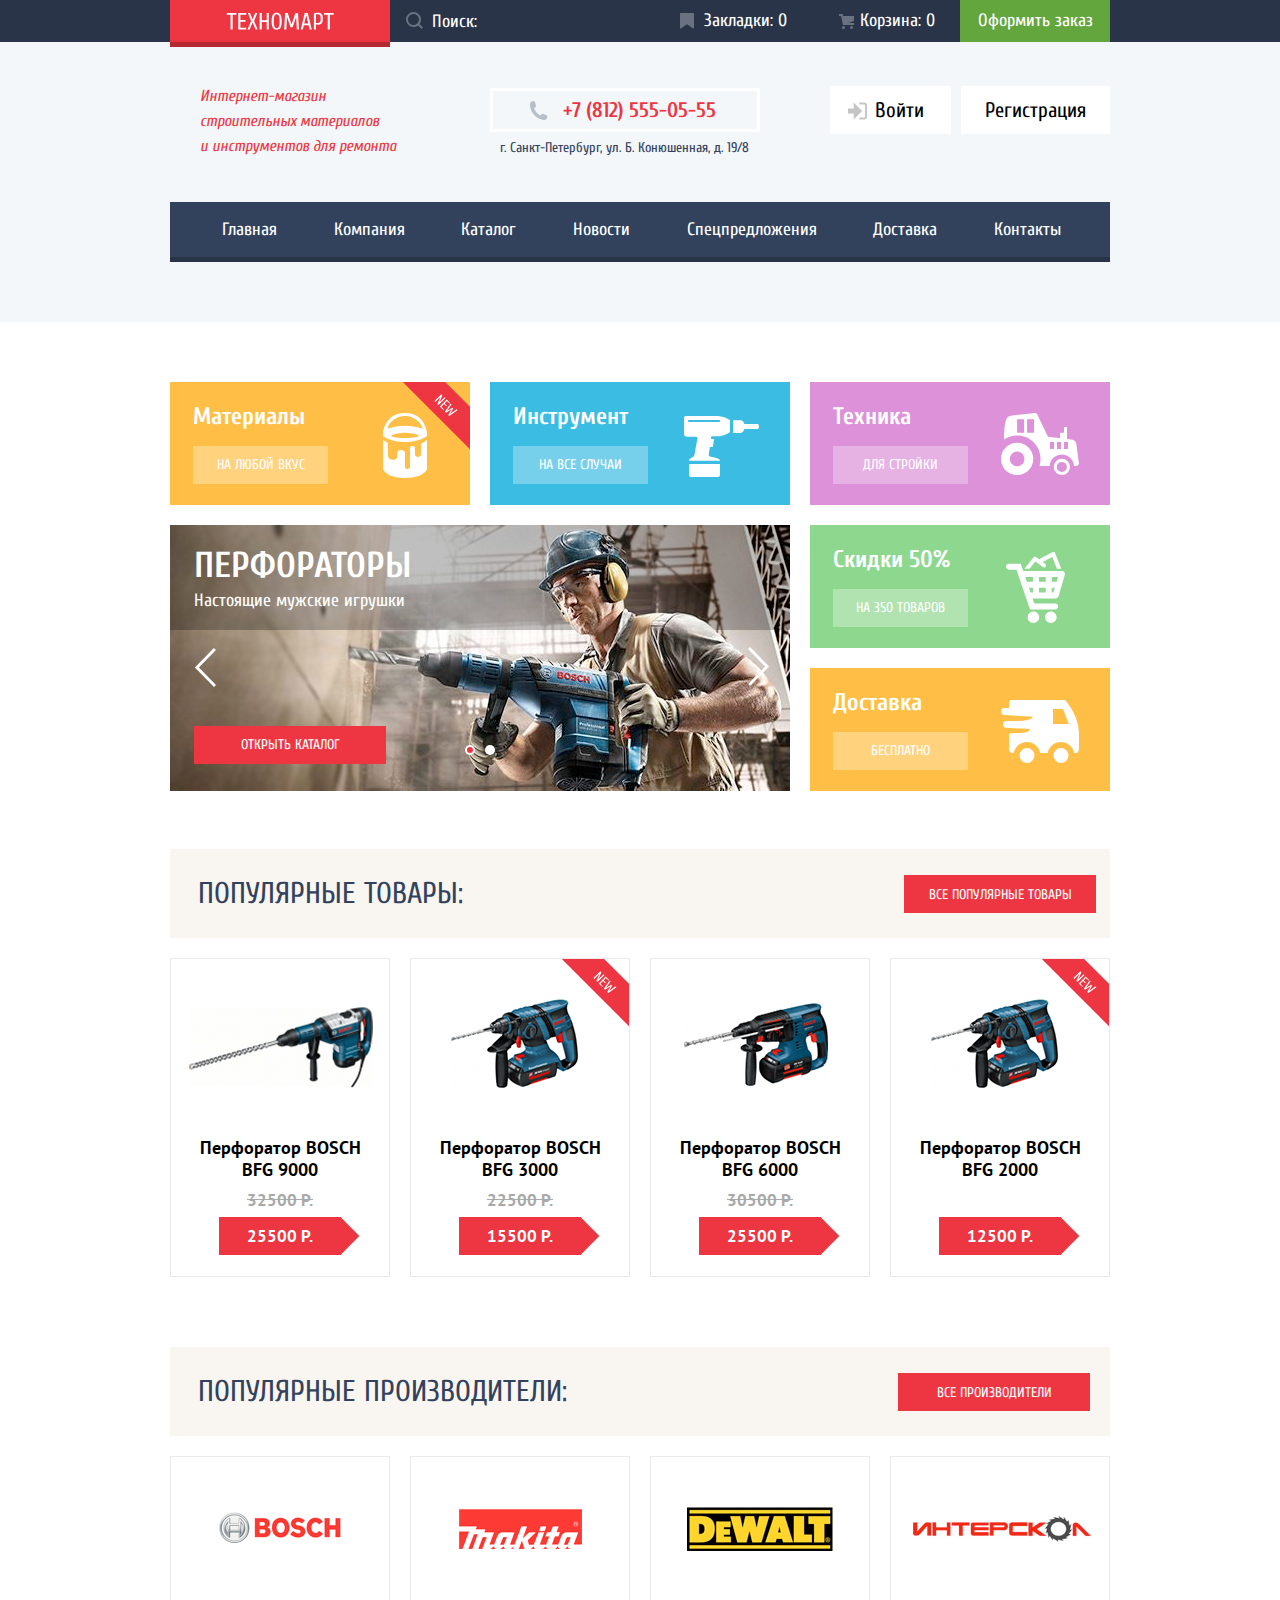
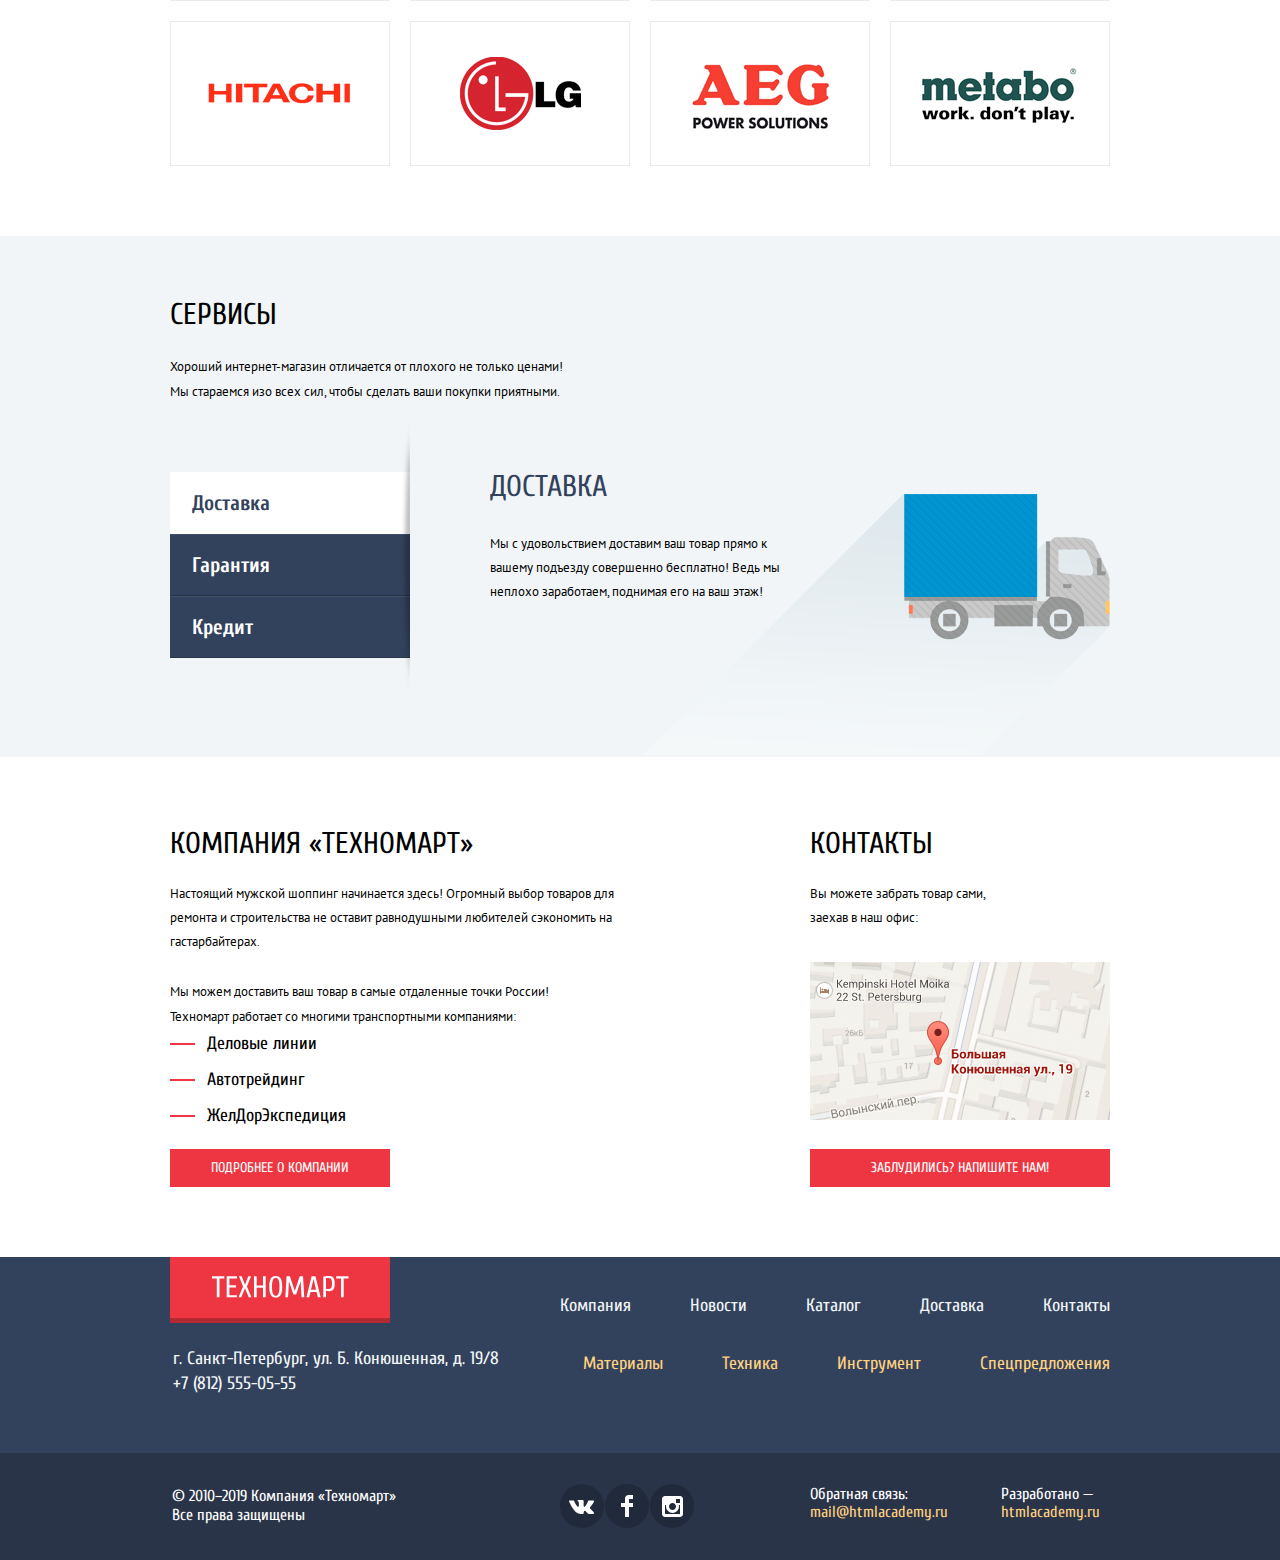
==== commit 71098795: "Внесены правки" ====
--- a/index.html
+++ b/index.html
@@ -7,8 +7,8 @@
   <meta content="ie=edge" http-equiv="X-UA-Compatible">
   <link href="https://fonts.googleapis.com/css2?family=Cuprum:ital,wght@0,400;0,700;1,400;1,700&display=swap" rel="stylesheet">
   <link href="https://fonts.googleapis.com/css2?family=PT+Sans:ital,wght@0,400;0,700;1,400;1,700&display=swap" rel="stylesheet">
-  <link href="./css/normalize.css" rel="stylesheet">
-  <link href="./css/mini.css" rel="stylesheet">
+  <link href="./css/normalize-mini.css" rel="stylesheet">
+  <link href="./css/style.css" rel="stylesheet">
   <title>HTML Academy: Техномарт</title>
 </head>
 
@@ -139,12 +139,12 @@
             <img alt="Перфоратор BOSCH BFG 9000" class="popular-item-image" height="164" src="./img/popular-item1.png" width="184">
           </div>
           <div class="popular-item-description">
-            <h3 class="popular-item-name">Перфоратор BOSCH BFG 9000</h3>
+            <a href=""><h3 class="popular-item-name">Перфоратор BOSCH BFG 9000</h3></a>
             <p class="popular-item-old-price">32500 Р.</p>
             <p class="popular-item-price">25500 Р.</p>
           </div>
           <div class="popular-item-hover-buttons">
-            <button class="popular-item-hover-buy-button" type="button">КУПИТЬ</button>
+            <a class="popular-item-hover-buy-button">КУПИТЬ</a>
             <button class="popular-item-hover-bookmark-button" type="button">В закладки</button>
           </div>
         </li>
@@ -154,12 +154,12 @@
             <img alt="Перфоратор BOSCH BFG 3000" class="popular-item-image" height="112" src="./img/popular-item2.png" width="127">
           </div>
           <div class="popular-item-description">
-            <h3 class="popular-item-name">Перфоратор BOSCH BFG 3000</h3>
+            <a href=""><h3 class="popular-item-name">Перфоратор BOSCH BFG 3000</h3></a>
             <p class="popular-item-old-price">22500 Р.</p>
             <p class="popular-item-price">15500 Р.</p>
           </div>
           <div class="popular-item-hover-buttons">
-            <button class="popular-item-hover-buy-button" type="button">КУПИТЬ</button>
+            <a class="popular-item-hover-buy-button">КУПИТЬ</a>
             <button class="popular-item-hover-bookmark-button" type="button">В закладки</button>
           </div>
         </li>
@@ -169,12 +169,12 @@
             <img alt="Перфоратор BOSCH BFG 6000" class="popular-item-image" height="128" src="./img/popular-item3.png" width="144">
           </div>
           <div class="popular-item-description">
-            <h3 class="popular-item-name">Перфоратор BOSCH BFG 6000</h3>
+            <a href=""><h3 class="popular-item-name">Перфоратор BOSCH BFG 6000</h3></a>
             <p class="popular-item-old-price">30500 Р.</p>
             <p class="popular-item-price">25500 Р.</p>
           </div>
           <div class="popular-item-hover-buttons">
-            <button class="popular-item-hover-buy-button" type="button">КУПИТЬ</button>
+            <a class="popular-item-hover-buy-button">КУПИТЬ</a>
             <button class="popular-item-hover-bookmark-button" type="button">В закладки</button>
           </div>
         </li>
@@ -184,12 +184,12 @@
             <img alt="Перфоратор BOSCH BFG 2000" class="popular-item-image" height="112" src="./img/popular-item4.png" width="127">
           </div>
           <div class="popular-item-description">
-            <h3 class="popular-item-name">Перфоратор BOSCH BFG 2000</h3>
+            <a href=""><h3 class="popular-item-name">Перфоратор BOSCH BFG 2000</h3></a>
             <p class="popular-item-old-price"></p>
             <p class="popular-item-price">12500 Р.</p>
           </div>
           <div class="popular-item-hover-buttons">
-            <button class="popular-item-hover-buy-button" type="button">КУПИТЬ</button>
+            <a class="popular-item-hover-buy-button">КУПИТЬ</a>
             <button class="popular-item-hover-bookmark-button" type="button">В закладки</button>
           </div>
         </li>
@@ -220,9 +220,7 @@
 
       <div class="services-wrapper">
         <h2 class="services-header">Сервисы</h2>
-        <p class="services-description">Хороший интернет-магазин отличается от плохого не только ценами!<br> Мы стараемся
-          изо
-          всех сил, чтобы сделать ваши покупки приятными.</p>
+        <p class="services-description">Хороший интернет-магазин отличается от плохого не только ценами!<br>Мы стараемся изо всех сил, чтобы сделать ваши покупки приятными.</p>
 
         <div class="services-slider-container">
           <ul class="services-slider-buttons">
@@ -278,11 +276,11 @@
       <section class="contacts">
         <h2 class="contacts-header">КОНТАКТЫ</h2>
         <p class="contacts-paragraph">Вы можете забрать товар сами,<br> заехав в наш офис:</p>
-        <a class="contacts-minimap-container" href=""><img alt="" src="./img/minimap.png"></a>
-        <a class="contacts-button" href="">Заблудились? НапиШИТЕ НАМ!</a>
+        <a class="contacts-minimap-container" href="./map.html"><img alt="г. Санкт-Петербург, ул. Б. Конюшенная, д. 19/8" src="./img/minimap.png"></a>
+        <a class="contacts-button" href="./writeus.html">Заблудились? НапиШИТЕ НАМ!</a>
       </section>
 
-      <section class="write-us-popup">
+      <section class="write-us-popup display-none">
         <h2 class="visually-hidden">Форма обратной связи</h2>
         <button aria-label="Закрыть окно" class="write-us-popup-button-close" type="button"></button>
         <form action="https://echo.htmlacademy.ru/" class="write-us-form" method="post">
@@ -307,7 +305,7 @@
         </form>
       </section>
 
-      <div class="map-popup">
+      <div class="map-popup display-none">
         <button class="map-popup-button-close" type="button"></button>
         <iframe allowfullscreen="" aria-hidden="false" height="450"
           src="https://www.google.com/maps/embed?pb=!1m18!1m12!1m3!1d499.6497758352821!2d30.322536129284714!3d59.93879419886729!2m3!1f0!2f0!3f0!3m2!1i1024!2i768!4f13.1!3m3!1m2!1s0x4696310fca5ba729%3A0xea9c53d4493c879f!2z0JHQvtC70YzRiNCw0Y8g0JrQvtC90Y7RiNC10L3QvdCw0Y8g0YPQuy4sIDE5LCDQodCw0L3QutGCLdCf0LXRgtC10YDQsdGD0YDQsywg0KDQvtGB0YHQuNGPLCAxOTExODY!5e0!3m2!1sru!2sde!4v1593194577703!5m2!1sru!2sde"
@@ -357,9 +355,9 @@
 
         <div class="main-footer-bottom-middle">
           <ul class="main-footer-socials">
-            <li class="main-footer-socials-vk"><a href=""></a></li>
-            <li class="main-footer-socials-fb"><a href=""></a></li>
-            <li class="main-footer-socials-insta"><a href=""></a></li>
+            <li class="main-footer-socials-vk" aria-label="Мы ВКонтакте"><a href=""></a></li>
+            <li class="main-footer-socials-fb" aria-label="Мы в Фейсбуке"><a href=""></a></li>
+            <li class="main-footer-socials-insta" aria-label="Мы в Инстаграме"><a href=""></a></li>
           </ul>
         </div>
 
@@ -374,7 +372,7 @@
     </div>
   </footer>
 
-  <div class="popup-cart-added">
+  <div class="popup-cart-added display-none">
     <button class="popup-cart-added-button-close" type="button"></button>
     <p class="popup-cart-added-message">Товар добавлен в корзину!</p>
     <div class="popup-cart-added-buttons">
--- a/css/style.css
+++ b/css/style.css
@@ -0,0 +1,2447 @@
+:root {
+  --section-dark-background: #293449;
+  --logo-background: #ee3643;
+  --white-color: #fff;
+  --basic-green: #63a63e;
+  --succes-green: #5fbb2d;
+  --white-03: rgba(255, 255, 255, .3);
+  --white-05: rgba(255, 255, 255, .5);
+  --logo-background-active: #ba2732;
+  --header-user-interface-active-background: #161d29;
+  --black: #000;
+  --header-background: #f4f7f9;
+  --dark-text: #32425c;
+  --basic-grey: #3d546f;
+  --basic-greylight: #c5c5c5;
+  --promo-orange: #ffbf47;
+  --promo-blue: #3bbce3;
+  --promo-purple: #dc91d8;
+  --promo-green: #8ed78f;
+  --promo-button-hover: rgba(197, 197, 197, .3);
+  --promo-button-active: rgba(169, 169, 169, .3);
+  --slider-button-hover: #ca2c37;
+  --popular-items-header-background: #f9f5f0;
+  --popular-item-border: #eaeaea;
+  --popular-item-old-price: #a9a9a9;
+  --popular-item-hover-buy-shadow: #367315;
+  --popular-item-hover-buy-active: #518534;
+  --popular-item-hover-shadow: rgba(0, 0, 0, .15);
+  --services-background: #f1f5f7;
+  --contact-popup-grey-background: #f4f4f4;
+  --footer-top-background: #32425c;
+  --services-slider-button-border-bottom: #293449;
+  --services-slider-button-border-top: #405069;
+  --main-footer-top-left-logo-container-box-shadow: rgba(0, 0, 0, .24);
+  --main-footer-top-left-contacts-text-color: #f3f7f9;
+  --main-footer-top-right-menu-bottom-text-color: #ffd180;
+  --socials-background: #212a3a;
+  --catalog-crumbs-item-border: #c1c6ce;
+  --catalog-heading-container-background: #f2f6f8;
+  --catalog-heading-color: #32425c;
+  --catalog-filter-background: #f7f3ec;
+  --range-controls-scale-background: #d6dcde;
+  --popup-cart-added-buttons-background: #f1f1f1;
+  --grey-border: #e5e5e5;
+  --range-controls-toggle-box-shadow: #cfcfcf;
+  --range-controls-toggle-background: #ababab;
+  --range-controls-bar-background: #00ca74;
+}
+
+*,
+*::before,
+*::after {
+  box-sizing: border-box;
+}
+
+.visually-hidden {
+  position: absolute;
+  clip: rect(0 0 0 0);
+  width: 1px;
+  height: 1px;
+  margin: -1px;
+}
+
+body {
+  font-family: 'Cuprum', 'Arial', sans-serif;
+  margin: 0;
+}
+
+.main-header {
+  margin-bottom: 60px;
+  padding-bottom: 60px;
+  background-color: var(--header-background);
+}
+
+.main-header-first-line-container {
+  background-color: var(--section-dark-background);
+}
+
+.main-header-first-line-content {
+  display: flex;
+  width: 940px;
+  margin: 0 auto;
+}
+
+.main-header-logo-container {
+  display: flex;
+  width: 220px;
+  height: 47px;
+  margin-bottom: -5px;
+  background-color: var(--logo-background);
+  box-shadow: inset 0 -5px 0 rgba(0, 0, 0, .24);
+  justify-content: center;
+  align-items: center;
+}
+
+.main-header-logo-container:active {
+  background-color: var(--logo-background-active);
+}
+
+.main-header-logo-container img {
+  margin-bottom: 5px;
+}
+
+.main-header-search-form {
+  position: relative;
+}
+
+.main-header-search-form input {
+  font-family: 'Cuprum', 'Arial', sans-serif;
+  font-size: 18px;
+  line-height: 1.33;
+  width: 270px;
+  height: 42px;
+  padding: 9px 10px 9px 42px;
+  color: var(--white-color);
+  border: none;
+  background-color: inherit;
+}
+
+.main-header-search-form input:hover ~ .main-header-search-icon,
+.main-header-search-form input:focus ~ .main-header-search-icon {
+  opacity: 1;
+}
+
+.main-header-search-form input:focus ~ .main-header-search-icon path {
+  fill: var(--logo-background);
+}
+
+.main-header-search-form input:focus {
+  color: var(--black);
+  background-color: var(--white-color);
+}
+
+.main-header-search-form input::-webkit-input-placeholder {
+  font-family: 'Cuprum', 'Arial', sans-serif;
+  font-size: 18px;
+  line-height: 1.33;
+  color: var(--white-color);
+}
+
+.main-header-search-form input::-moz-placeholder {
+  font-family: 'Cuprum', 'Arial', sans-serif;
+  font-size: 18px;
+  line-height: 1.33;
+  color: var(--white-color);
+}
+
+.main-header-search-form input:-ms-input-placeholder {
+  font-family: 'Cuprum', 'Arial', sans-serif;
+  font-size: 18px;
+  line-height: 1.33;
+  color: var(--white-color);
+}
+
+.main-header-search-form input::-ms-input-placeholder {
+  font-family: 'Cuprum', 'Arial', sans-serif;
+  font-size: 18px;
+  line-height: 1.33;
+  color: var(--white-color);
+}
+
+.main-header-search-form input::placeholder {
+  font-family: 'Cuprum', 'Arial', sans-serif;
+  font-size: 18px;
+  line-height: 1.33;
+  color: var(--white-color);
+}
+
+.main-header-search-form input:focus::-webkit-input-placeholder {
+  color: var(--black);
+}
+
+.main-header-search-form input:focus::-moz-placeholder {
+  color: var(--black);
+}
+
+.main-header-search-form input:focus:-ms-input-placeholder {
+  color: var(--black);
+}
+
+.main-header-search-form input:focus::-ms-input-placeholder {
+  color: var(--black);
+}
+
+.main-header-search-form input:focus::placeholder {
+  color: var(--black);
+}
+
+.main-header-search-icon {
+  position: absolute;
+  top: 12px;
+  left: 16px;
+  opacity: .3;
+}
+
+.header-user-nav {
+  display: flex;
+  width: 300px;
+  margin: 0;
+  padding: 0;
+  list-style-type: none;
+  align-items: center;
+  justify-content: space-between;
+  flex-wrap: wrap;
+}
+
+.header-user-nav li {
+  position: relative;
+  display: flex;
+  width: 150px;
+  min-height: 42px;
+  padding-left: 20px;
+  justify-content: center;
+  align-items: center;
+}
+
+.header-user-nav li.header-user-nav-cart {
+  width: 136px;
+  padding-left: 10px;
+}
+
+.header-user-nav li::before {
+  position: absolute;
+  content: '';
+  opacity: .3;
+  background-repeat: no-repeat;
+}
+
+.header-user-nav li:hover::before {
+  opacity: 1;
+}
+
+.header-user-nav li:active {
+  background-color: var(--header-user-interface-active-background);
+}
+
+.header-user-nav-marks::before {
+  top: 13px;
+  left: 20px;
+  width: 14px;
+  height: 16px;
+  background-image: url('../img/icon-bookmark.svg');
+}
+
+.header-user-nav-cart::before {
+  top: 14px;
+  left: 15px;
+  width: 15px;
+  height: 15px;
+  background-image: url('../img/icon-cart.svg');
+}
+
+.header-user-nav-cart-authorised {
+  background-color: var(--logo-background);
+}
+
+.header-user-nav a {
+  font-size: 18px;
+  line-height: 1.33;
+  text-decoration: none;
+  color: var(--white-color);
+}
+
+.main-header-order-button {
+  font-size: 18px;
+  line-height: 1.33;
+  display: flex;
+  width: 150px;
+  text-decoration: none;
+  color: var(--white-color);
+  background-color: var(--basic-green);
+  align-items: center;
+  justify-content: center;
+}
+
+.main-header-order-button:hover {
+  background-color: var(--succes-green);
+}
+
+.main-header-order-button:active {
+  color: var(--white-05);
+  background-color: var(--basic-green);
+}
+
+.main-header-second-line-container {
+  margin-bottom: 28px;
+}
+
+@-moz-document url-prefix() {
+  .main-header-second-line-container {
+    margin-bottom: 26px;
+  }
+}
+
+.main-header-second-line-content {
+  display: grid;
+  width: 940px;
+  margin: 0 auto;
+  grid-template-columns: 300px 300px 300px;
+  grid-column-gap: 20px;
+}
+
+.main-header-second-line-left {
+  font-size: 16px;
+  font-style: italic;
+  line-height: 1.55;
+  margin-top: 42px;
+  margin-left: 30px;
+  color: var(--logo-background);
+}
+
+.main-header-second-line-middle-container {
+  display: flex;
+  flex-direction: column;
+}
+
+.main-header-second-line-middle-telephone {
+  font-size: 21px;
+  font-weight: bold;
+  line-height: 1.43;
+  position: relative;
+  width: 270px;
+  margin-top: 46px;
+  padding-top: 4px;
+  padding-bottom: 4px;
+  padding-left: 70px;
+  text-decoration: none;
+  color: var(--logo-background);
+  border: 3px solid var(--white-color);
+}
+
+.main-header-second-line-middle-telephone::before {
+  position: absolute;
+  top: 10px;
+  left: 36px;
+  width: 19px;
+  height: 19px;
+  content: '';
+  background-image: url('../img/icon-phone.svg');
+  background-repeat: no-repeat;
+}
+
+.main-header-second-line-middle-address {
+  font-size: 14px;
+  line-height: 1.71;
+  margin-top: 4px;
+  margin-left: 10px;
+  color: var(--dark-text);
+}
+
+.main-header-second-line-right {
+  font-size: 21px;
+  line-height: 1;
+  display: flex;
+  margin-top: 58px;
+  list-style-type: none;
+  justify-content: flex-end;
+}
+
+.main-header-second-line-right li:not(:first-child) {
+  margin-left: 10px;
+}
+
+.main-header-second-line-right li {
+  position: relative;
+}
+
+.main-header-second-line-right a {
+  padding: 12px 24px;
+  text-decoration: none;
+  color: var(--black);
+  background-color: var(--white-color);
+}
+
+.main-header-second-line-right a:hover {
+  color: var(--logo-background);
+}
+
+.main-header-second-line-right a:hover ~ svg path {
+  fill: var(--basic-grey);
+}
+
+.main-header-second-line-right a:active {
+  color: var(--basic-greylight);
+}
+
+.main-header-second-line-right a:active ~ svg path {
+  fill: var(--basic-greylight);
+}
+
+.main-header-second-line-right-enter a {
+  padding-right: 27px;
+  padding-left: 45px;
+}
+
+.main-header-second-line-right-enter svg {
+  position: absolute;
+  top: 2px;
+  left: 18px;
+}
+
+.header-main-nav {
+  width: 940px;
+  margin: 0 auto;
+}
+
+.header-main-nav-list {
+  display: flex;
+  margin: 0;
+  padding: 0 25px;
+  list-style-type: none;
+  background-color: var(--dark-text);
+  box-shadow: inset 0 -5px 0 var(--section-dark-background);
+  flex-wrap: wrap;
+  justify-content: space-between;
+}
+
+.header-main-nav-list a {
+  font-size: 18px;
+  line-height: 1.33;
+  display: block;
+  padding: 16px 24px 20px 27px;
+  text-decoration: none;
+  color: var(--white-color);
+}
+
+.header-main-nav-list a:hover {
+  background-color: var(--section-dark-background);
+}
+
+.header-main-nav-list a:active {
+  color: var(--white-05);
+}
+
+.main-promo {
+  display: grid;
+  width: 940px;
+  margin: 0 auto 60px;
+  grid-template-columns: repeat(3, 300px);
+  gap: 20px;
+  margin-bottom: 58px;
+}
+
+.promo-card {
+  position: relative;
+  display: flex;
+  flex-direction: column;
+  min-height: 123px;
+  padding: 20px 20px 21px 23px;
+}
+
+.promo-card::before {
+  position: absolute;
+  content: '';
+  background-repeat: no-repeat;
+}
+
+.promo-card p {
+  font-size: 24px;
+  font-weight: bold;
+  line-height: 1.25;
+  width: 135px;
+  margin: 0 0 14px;
+  color: var(--white-color);
+}
+
+.promo-card a {
+  font-size: 14px;
+  line-height: 1.29;
+  width: 135px;
+  padding-top: 10px;
+  padding-bottom: 10px;
+  text-align: center;
+  text-decoration: none;
+  text-transform: uppercase;
+  color: var(--white-color);
+  background-color: var(--white-03);
+}
+
+.promo-card a:hover {
+  background-color: var(--promo-button-hover);
+}
+
+.promo-card a:active {
+  background-color: var(--promo-button-active);
+}
+
+.promo-materials {
+  background-color: var(--promo-orange);
+}
+
+.promo-materials::before {
+  top: 31px;
+  right: 43px;
+  width: 44px;
+  height: 65px;
+  background-image: url('../img/icon-1.svg');
+}
+
+.promo-instrument {
+  background-color: var(--promo-blue);
+}
+
+.promo-instrument::before {
+  top: 34px;
+  right: 31px;
+  width: 75px;
+  height: 61px;
+  background-image: url('../img/icon-2.svg');
+}
+
+.promo-techs {
+  background-color: var(--promo-purple);
+}
+
+.promo-techs::before {
+  top: 31px;
+  right: 31px;
+  width: 78px;
+  height: 62px;
+  background-image: url('../img/icon-3.svg');
+}
+
+.promo-discount {
+  background-color: var(--promo-green);
+}
+
+.promo-discount::before {
+  top: 26px;
+  right: 45px;
+  width: 59px;
+  height: 72px;
+  background-image: url('../img/icon-4.svg');
+}
+
+.promo-delivery {
+  background-color: var(--promo-orange);
+}
+
+.promo-delivery::before {
+  top: 32px;
+  right: 31px;
+  width: 78px;
+  height: 63px;
+  background-image: url('../img/icon-5.svg');
+}
+
+.promo-slider {
+  position: relative;
+  display: flex;
+  flex-direction: column;
+  grid-column: 1 / 3;
+  grid-row: 2 / 4;
+}
+
+.slider-item {
+  display: flex;
+  flex-direction: column;
+  width: 100%;
+  height: 100%;
+  padding-top: 23px;
+  padding-bottom: 27px;
+  padding-left: 24px;
+  background-color: var(--black);
+  justify-content: space-between;
+  align-items: flex-start;
+}
+
+.slider-item-header {
+  font-size: 36px;
+  font-weight: bold;
+  line-height: 1;
+  margin: 0 0 5px;
+  text-transform: uppercase;
+  color: var(--white-color);
+}
+
+.slider-item-description {
+  font-size: 18px;
+  line-height: 1.33;
+  margin: 0;
+  color: var(--white-color);
+}
+
+.promo-slider-catalog-button {
+  font-size: 14px;
+  line-height: 1.29;
+  display: flex;
+  width: 192px;
+  min-height: 38px;
+  text-align: center;
+  text-decoration: none;
+  text-transform: uppercase;
+  color: var(--white-color);
+  background-color: var(--logo-background);
+  align-items: center;
+  justify-content: center;
+}
+
+.promo-slider-catalog-button:hover {
+  background-color: var(--slider-button-hover);
+}
+
+.promo-slider-catalog-button:active {
+  background-color: var(--logo-background-active);
+}
+
+.promo-slider-perfo {
+  background-image: url('../img/slider-perfo.jpg');
+}
+
+.promo-slider-drill {
+  background-image: url('../img/slider-drill.jpg');
+}
+
+.slider-arrow {
+  position: absolute;
+  width: 22px;
+  height: 40px;
+  cursor: pointer;
+  border: none;
+  background-color: transparent;
+  background-image: url('../img/slider-arrow.svg');
+}
+
+.slider-arrow-left {
+  bottom: 104px;
+  left: 24px;
+}
+
+.slider-arrow-right {
+  right: 20px;
+  bottom: 104px;
+  transform: rotate(180deg);
+}
+
+.slider-radios {
+  position: absolute;
+  bottom: 36px;
+  left: 295px;
+  display: flex;
+}
+
+.slider-radio {
+  width: 10px;
+  height: 10px;
+  padding: 0;
+  cursor: pointer;
+  border: none;
+  border-radius: 50%;
+  background-color: var(--white-color);
+}
+
+.slider-radio:not(:last-child) {
+  margin-right: 10px;
+}
+
+.slider-radio-active {
+  position: relative;
+}
+
+.slider-radio-active::before {
+  position: absolute;
+  top: 2px;
+  left: 2px;
+  width: 6px;
+  height: 6px;
+  content: '';
+  border-radius: 50%;
+  background-color: var(--logo-background);
+}
+
+.new-label {
+  position: relative;
+}
+
+.new-label::after {
+  position: absolute;
+  z-index: 5;
+  top: 0;
+  right: 0;
+  width: 70px;
+  height: 70px;
+  content: '';
+  background-image: url('../img/new.svg');
+}
+
+.popular-items {
+  width: 940px;
+  margin: 0 auto 70px;
+}
+
+.popular-items-header,
+.popular-manufact-header {
+  display: flex;
+  min-height: 89px;
+  margin-bottom: 20px;
+  padding-right: 14px;
+  padding-left: 28px;
+  background-color: var(--popular-items-header-background);
+  align-items: center;
+  justify-content: space-between;
+}
+
+.popular-manufact-header {
+  padding-right: 20px;
+}
+
+.popular-items-header-heading,
+.popular-manufact-header-heading {
+  font-size: 30px;
+  font-weight: normal;
+  line-height: 1;
+  max-width: 620px;
+  text-transform: uppercase;
+  color: var(--dark-text);
+}
+
+.popular-items-header-button,
+.popular-manufact-header-button {
+  font-size: 14px;
+  line-height: 1.29;
+  width: 192px;
+  padding-top: 11px;
+  padding-bottom: 9px;
+  text-align: center;
+  text-decoration: none;
+  text-transform: uppercase;
+  color: var(--white-color);
+  background-color: var(--logo-background);
+}
+
+.popular-items-header-button:hover,
+.popular-manufact-header-button:hover {
+  background-color: var(--slider-button-hover);
+}
+
+.popular-items-header-button:active,
+.popular-manufact-header-button:active {
+  background-color: var(--logo-background-active);
+}
+
+.popular-items-list {
+  display: grid;
+  margin: 0 0 50px;
+  padding: 0;
+  list-style-type: none;
+  grid-template-columns: 220px 220px 220px 220px;
+  gap: 20px;
+}
+
+.popular-item {
+  position: relative;
+  min-height: 318px;
+  padding-bottom: 21px;
+  border: 1px solid var(--popular-item-border);
+}
+
+.popular-item:hover .popular-item-hover-buttons {
+  display: flex;
+}
+
+.popular-item:hover {
+  box-shadow: 0 4px 20px var(--popular-item-hover-shadow);
+}
+
+.popular-item-image-container {
+  width: 100%;
+  height: 178px;
+}
+
+.bosch-9000 img {
+  margin: 6px 18px 8px;
+}
+
+.bosch-3000 img {
+  margin: 29px 53px 37px 40px;
+}
+
+.bosch-6000 img {
+  margin: 22px 43px 23px 33px;
+}
+
+.bosch-2000 img {
+  margin: 29px 53px 37px 40px;
+}
+
+.popular-item-description {
+  display: flex;
+  flex-direction: column;
+  min-height: 118px;
+  align-items: center;
+}
+
+.popular-item-description a {
+  text-decoration: none;
+}
+
+.popular-item-name {
+  font-family: 'PT Sans', 'Arial', sans-serif;
+  font-size: 18px;
+  font-weight: bold;
+  line-height: 1.2;
+  width: 185px;
+  margin: 0 0 10px;
+  text-align: center;
+  color: var(--black);
+}
+
+.popular-item-old-price {
+  font-family: 'PT Sans', 'Arial', sans-serif;
+  font-size: 17px;
+  font-weight: bold;
+  line-height: 1.06;
+  margin: 0;
+  text-align: center;
+  text-transform: uppercase;
+  color: var(--popular-item-old-price);
+  -webkit-text-decoration-line: line-through;
+  text-decoration-line: line-through;
+}
+
+.popular-item-price {
+  font-family: 'PT Sans', 'Arial', sans-serif;
+  font-size: 17px;
+  font-weight: bold;
+  line-height: 1.06;
+  position: relative;
+  display: flex;
+  width: 122px;
+  min-height: 38px;
+  margin: auto 0 0;
+  text-align: center;
+  text-transform: uppercase;
+  color: var(--white-color);
+  background-color: var(--logo-background);
+  align-items: center;
+  justify-content: center;
+}
+
+.popular-item-price::after {
+  position: absolute;
+  top: 6px;
+  right: -13px;
+  width: 26px;
+  height: 26px;
+  content: '';
+  transform: rotate(45deg);
+  background-color: var(--logo-background);
+}
+
+.popular-item-hover-buttons {
+  position: absolute;
+  top: 0;
+  left: 0;
+  display: none;
+  flex-direction: column;
+  width: 218px;
+  height: 178px;
+  background-color: var(--white-color);
+  align-items: center;
+}
+
+.popular-item-hover-buy-button {
+  font-family: 'Cuprum', 'Arial', sans-serif;
+  font-size: 14px;
+  line-height: 1.29;
+  position: relative;
+  z-index: 20;
+  width: 135px;
+  min-height: 38px;
+  margin-top: 38px;
+  margin-bottom: 10px;
+  padding-left: 13px;
+  cursor: pointer;
+  text-align: center;
+  text-transform: uppercase;
+  color: var(--white-color);
+  border: none;
+  border-radius: 2px;
+  background: var(--basic-green);
+  box-shadow: inset 0 -3px 0 var(--popular-item-hover-buy-shadow);
+  display: flex;
+  align-items: center;
+  justify-content: center;
+}
+
+.popular-item-hover-buy-button::before {
+  position: absolute;
+  top: 10px;
+  left: 30px;
+  width: 15px;
+  height: 15px;
+  content: '';
+  opacity: .3;
+  background-image: url('../img/icon-cart.svg');
+}
+
+.popular-item-hover-buy-button:hover {
+  background-color: var(--succes-green);
+}
+
+.popular-item-hover-buy-button:active {
+  background-color: var(--popular-item-hover-buy-active);
+}
+
+.popular-item-hover-bookmark-button {
+  font-family: 'Cuprum', 'Arial', sans-serif;
+  font-size: 14px;
+  line-height: 1.29;
+  width: 135px;
+  min-height: 38px;
+  cursor: pointer;
+  text-align: center;
+  text-transform: uppercase;
+  color: var(--dark-text);
+  border: 3px solid var(--basic-green);
+  border-radius: 2px;
+  background-color: inherit;
+}
+
+.popular-item-hover-bookmark-button:hover {
+  border-color: var(--dark-text);
+}
+
+.popular-item-hover-bookmark-button:active {
+  opacity: .5;
+}
+
+.popular-manufact {
+  width: 940px;
+  margin: 0 auto 70px;
+}
+
+.popular-manufact-list {
+  display: grid;
+  margin: 0;
+  padding: 0;
+  list-style-type: none;
+  grid-template-columns: 220px 220px 220px 220px;
+  gap: 20px;
+  grid-auto-rows: 145px;
+}
+
+.popular-manufact-list li {
+  display: flex;
+  border: 1px solid var(--popular-item-border);
+  align-items: center;
+  justify-content: center;
+}
+
+.popular-manufact-list li:hover {
+  box-shadow: 0 4px 20px var(--popular-item-hover-shadow);
+}
+
+.popular-manufact-list li:active {
+  opacity: .5;
+}
+
+.popular-manufact-list a {
+  display: flex;
+  width: 100%;
+  height: 100%;
+  align-items: center;
+  justify-content: center;
+}
+
+.services {
+  background-color: var(--services-background);
+}
+
+.services-wrapper {
+  width: 940px;
+  margin: 0 auto;
+  padding-top: 64px;
+  padding-bottom: 2px;
+}
+
+.services-header {
+  font-size: 30px;
+  font-weight: normal;
+  line-height: 1;
+  margin-top: 0;
+  margin-bottom: 25px;
+  text-transform: uppercase;
+}
+
+.services-description {
+  font-family: 'PT Sans', 'Arial', sans-serif;
+  font-size: 13px;
+  line-height: 1.85;
+}
+
+.services-slider-container {
+  display: grid;
+  grid-template-columns: 320px 620px;
+}
+
+.services-slider-buttons {
+  position: relative;
+  display: grid;
+  min-height: 279px;
+  margin: 0;
+  padding: 55px 0 0;
+  list-style-type: none;
+  grid-template-columns: 240px;
+  grid-auto-rows: minmax(62px, -webkit-min-content);
+  grid-auto-rows: minmax(62px, min-content);
+}
+
+.services-slider-buttons::after {
+  position: absolute;
+  left: 230px;
+  width: 10px;
+  height: 279px;
+  content: '';
+  background-image: url('../img/slider-shadow.png');
+}
+
+.services-slider-button {
+  font-family: 'Cuprum', 'Arial', sans-serif;
+  font-size: 21px;
+  font-weight: bold;
+  line-height: 1.43;
+  display: flex;
+  width: 100%;
+  height: 100%;
+  padding-left: 22px;
+  cursor: pointer;
+  color: var(--white-color);
+  border: none;
+  border-top: 1px solid var(--services-slider-button-border-top);
+  border-bottom: 1px solid var(--services-slider-button-border-bottom);
+  background-color: var(--dark-text);
+  align-items: center;
+}
+
+.services-slider-button:hover:not(.service-slider-button-active) {
+  background-color: var(--section-dark-background);
+}
+
+.service-slider-button-active {
+  color: var(--dark-text);
+  border-top: 1px solid var(--white-color);
+  border-bottom: 1px solid var(--white-color);
+  background-color: var(--white-color);
+}
+
+.services-slides {
+  margin: 0;
+  padding: 55px 0 0;
+  list-style-type: none;
+}
+
+.services-slide {
+  position: relative;
+  z-index: 2;
+  min-height: 283px;
+}
+
+.services-slide h3 {
+  font-size: 30px;
+  font-weight: normal;
+  line-height: 1;
+  margin-top: 0;
+  margin-bottom: 30px;
+  text-transform: uppercase;
+  color: var(--dark-text);
+}
+
+.services-slide p {
+  font-family: 'PT Sans', 'Arial', sans-serif;
+  font-size: 13px;
+  line-height: 1.85;
+  width: 313px;
+  margin-bottom: 26px;
+}
+
+.services-slide a {
+  font-size: 14px;
+  line-height: 1.29;
+  display: flex;
+  width: 195px;
+  padding-top: 11px;
+  padding-bottom: 9px;
+  text-align: center;
+  text-decoration: none;
+  text-transform: uppercase;
+  color: var(--white-color);
+  background-color: var(--logo-background);
+  justify-content: center;
+  align-items: center;
+}
+
+.services-slide a:hover {
+  background-color: var(--slider-button-hover);
+}
+
+.services-slide a:active {
+  background-color: var(--logo-background-active);
+}
+
+.services-slide::after {
+  position: absolute;
+  z-index: -1;
+  right: 0;
+  bottom: 0;
+  content: '';
+  background-repeat: no-repeat;
+}
+
+.services-delivery-slide::after {
+  width: 468px;
+  height: 261px;
+  background-image: url('../img/slider-car.png');
+}
+
+.services-warranty-slide::after {
+  width: 389px;
+  height: 283px;
+  background-image: url('../img/slider-garanty.png');
+}
+
+.services-credit-slide::after {
+  width: 465px;
+  height: 285px;
+  background-image: url('../img/slider-credit.png');
+}
+
+.about-and-contacts {
+  display: grid;
+  width: 940px;
+  margin: 0 auto;
+  padding-top: 72px;
+  padding-bottom: 70px;
+  grid-template-columns: 620px 300px;
+  gap: 20px;
+}
+
+.about,
+.contacts {
+  display: flex;
+  flex-direction: column;
+}
+
+.about-header,
+.contacts-header {
+  font-size: 30px;
+  font-weight: normal;
+  line-height: 1;
+  margin-top: 0;
+  margin-bottom: 10px;
+  text-transform: uppercase;
+}
+
+.about-and-contacts p {
+  font-family: 'PT Sans', 'Arial', sans-serif;
+  font-size: 13px;
+  line-height: 1.85;
+  margin-bottom: 12px;
+}
+
+.about-first-paragraph,
+.about-second-paragraph {
+  width: 478px;
+}
+
+p.about-second-paragraph {
+  margin-bottom: 3px;
+  line-height: 1.95;
+}
+
+.about-partners-list {
+  margin: 0 0 9px;
+  padding: 0;
+  list-style-type: none;
+}
+
+.about-partners-list li {
+  font-size: 18px;
+  line-height: 1.33;
+  position: relative;
+  margin-bottom: 12px;
+  padding-left: 37px;
+}
+
+@-moz-document url-prefix() {
+  .about-partners-list li {
+    margin-bottom: 12px;
+  }
+
+  p.about-second-paragraph {
+    margin-bottom: 0;
+  }
+
+  .about-and-contacts {
+    margin-bottom: -2px;
+  }
+}
+
+.about-partners-list li::before {
+  position: absolute;
+  top: 11px;
+  left: 0;
+  width: 25px;
+  height: 2px;
+  content: '';
+  background-color: var(--logo-background);
+}
+
+p.contacts-paragraph {
+  margin-bottom: 32px;
+}
+
+.about-button,
+.contacts-button {
+  font-size: 14px;
+  line-height: 1.29;
+  display: flex;
+  min-height: 38px;
+  margin-top: auto;
+  text-align: center;
+  text-decoration: none;
+  text-transform: uppercase;
+  color: var(--white-color);
+  background-color: var(--logo-background);
+  align-items: center;
+  justify-content: center;
+}
+
+.about-button:hover,
+.contacts-button:hover {
+  background-color: var(--slider-button-hover);
+}
+
+.about-button:active,
+.contacts-button:active {
+  background-color: var(--logo-background-active);
+}
+
+.about-button {
+  width: 220px;
+}
+
+.contacts-button {
+  width: 300px;
+}
+
+.write-us-popup {
+  position: fixed;
+  z-index: 100;
+  top: calc(50% - 215px);
+  left: calc(50% - 310px);
+  width: 620px;
+  min-height: 430px;
+  padding-top: 46px;
+  background-color: var(--white-color);
+  box-shadow: 0 4px 20px var(--popular-item-hover-shadow);
+}
+
+.write-us-popup::before {
+  position: absolute;
+  top: 0;
+  left: 0;
+  width: 100%;
+  height: 7px;
+  content: '';
+  background-color: var(--logo-background);
+}
+
+.write-us-popup-button-close {
+  position: absolute;
+  top: 21px;
+  right: 11px;
+  width: 21px;
+  height: 21px;
+  cursor: pointer;
+  border: none;
+  background-color: inherit;
+  background-image: url('../img/icon-close.svg');
+  background-size: cover;
+}
+
+.write-us-form {
+  display: grid;
+  grid-template-columns: 60px 220px 220px 60px;
+  grid-column-gap: 20px;
+}
+
+.write-us-form label {
+  font-size: 18px;
+  line-height: 1.33;
+  margin-bottom: 11px;
+}
+
+.write-us-form-name-container,
+.write-us-form-email-container,
+.write-us-form-text-container {
+  display: flex;
+  flex-direction: column;
+}
+
+.write-us-form input {
+  font-family: 'PT Sans', 'Arial', sans-serif;
+  font-size: 13px;
+  line-height: 1.85;
+  width: 220px;
+  height: 38px;
+  padding: 7px 10px 7px 12px;
+  color: var(--popular-item-old-price);
+  border: 2px solid var(--basic-greylight);
+  border-radius: 2px;
+}
+
+.write-us-form input:focus {
+  color: var(--black);
+}
+
+.write-us-form textarea {
+  font-family: 'PT Sans', 'Arial', sans-serif;
+  font-size: 13px;
+  line-height: 1.85;
+  width: 460px;
+  height: 114px;
+  padding: 7px 10px 7px 12px;
+  color: var(--popular-item-old-price);
+  border: 2px solid var(--basic-greylight);
+  border-radius: 2px;
+}
+
+.write-us-form textarea:focus {
+  color: var(--black);
+}
+
+.write-us-form-name-container {
+  margin-bottom: 13px;
+  grid-column: 2 / 3;
+}
+
+.write-us-form-email-container {
+  margin-bottom: 13px;
+  grid-column: 3 / 4;
+}
+
+.write-us-form-text-container {
+  margin-bottom: 37px;
+  grid-column: 2 / 4;
+}
+
+.write-us-form-button-container {
+  display: flex;
+  min-height: 112px;
+  background-color: var(--contact-popup-grey-background);
+  grid-column: 1 / 5;
+  justify-content: center;
+  align-items: center;
+}
+
+.write-us-form button[type='submit'] {
+  font-family: 'Cuprum', 'Arial', sans-serif;
+  font-size: 14px;
+  line-height: 1.29;
+  display: flex;
+  width: 460px;
+  min-height: 38px;
+  cursor: pointer;
+  text-align: center;
+  text-decoration: none;
+  text-transform: uppercase;
+  color: var(--white-color);
+  border: none;
+  background-color: var(--logo-background);
+  align-items: center;
+  justify-content: center;
+}
+
+.write-us-form button[type='submit']:hover {
+  background-color: var(--slider-button-hover);
+}
+
+.write-us-form button[type='submit']:active {
+  background-color: var(--logo-background-active);
+}
+
+@-webkit-keyframes bounce {
+  0% {
+    transform: translateY(-2000px);
+  }
+
+  70% {
+    transform: translateY(30px);
+  }
+
+  90% {
+    transform: translateY(-10px);
+  }
+
+  100% {
+    transform: translateY(0);
+  }
+}
+
+@keyframes bounce {
+  0% {
+    transform: translateY(-2000px);
+  }
+
+  70% {
+    transform: translateY(30px);
+  }
+
+  90% {
+    transform: translateY(-10px);
+  }
+
+  100% {
+    transform: translateY(0);
+  }
+}
+
+@-webkit-keyframes shake {
+
+  0%,
+  100% {
+    transform: translateX(0);
+  }
+
+  10%,
+  30%,
+  50%,
+  70%,
+  90% {
+    transform: translateX(-10px);
+  }
+
+  20%,
+  40%,
+  60%,
+  80% {
+    transform: translateX(10px);
+  }
+}
+
+@keyframes shake {
+
+  0%,
+  100% {
+    transform: translateX(0);
+  }
+
+  10%,
+  30%,
+  50%,
+  70%,
+  90% {
+    transform: translateX(-10px);
+  }
+
+  20%,
+  40%,
+  60%,
+  80% {
+    transform: translateX(10px);
+  }
+}
+
+.modal-show {
+  display: block;
+  -webkit-animation: bounce .6s;
+  animation: bounce .6s;
+}
+
+.modal-error {
+  -webkit-animation: shake .6s;
+  animation: shake .6s;
+}
+
+.map-popup {
+  position: fixed;
+  z-index: 100;
+  top: calc(50% - 225px);
+  left: calc(50% - 470px);
+  width: 940px;
+  height: 450px;
+  background-color: var(--white-color);
+  box-shadow: 0 4px 20px var(--popular-item-hover-shadow);
+}
+
+.map-popup::before {
+  position: absolute;
+  top: 0;
+  left: 0;
+  width: 100%;
+  height: 7px;
+  content: '';
+  background-color: var(--logo-background);
+}
+
+.map-popup-button-close {
+  position: absolute;
+  top: 21px;
+  right: 11px;
+  width: 21px;
+  height: 21px;
+  cursor: pointer;
+  border: none;
+  background-color: transparent;
+  background-image: url('../img/icon-close.svg');
+  background-size: cover;
+}
+
+.main-footer-top-container {
+  background-color: var(--footer-top-background);
+}
+
+.main-footer-top {
+  display: grid;
+  width: 940px;
+  margin: 0 auto;
+  padding-bottom: 38px;
+  grid-template-columns: 380px 560px;
+}
+
+.main-footer-top-left {
+  display: flex;
+  flex-direction: column;
+}
+
+.main-footer-top-left-logo-container {
+  display: flex;
+  width: 220px;
+  height: 66px;
+  margin-bottom: 5px;
+  background-color: var(--logo-background);
+  box-shadow: inset 0 -5px 0 var(--main-footer-top-left-logo-container-box-shadow);
+  align-items: center;
+  justify-content: center;
+}
+
+.main-footer-top-left-logo-container img {
+  width: 138px;
+  height: 23px;
+  margin-bottom: 7px;
+}
+
+.main-footer-top-left-contacts {
+  font-size: 18px;
+  line-height: 1.4;
+  color: var(--main-footer-top-left-contacts-text-color);
+  padding-left: 3px;
+}
+
+.main-footer-top-left-contacts a {
+  text-decoration: none;
+  color: inherit;
+}
+
+.main-footer-top-right {
+  display: flex;
+  flex-direction: column;
+  padding-top: 37px;
+}
+
+.main-footer-top-right-menu-top,
+.main-footer-top-right-menu-bottom {
+  display: flex;
+  margin: 0;
+  padding: 0;
+  list-style-type: none;
+  flex-wrap: wrap;
+  justify-content: flex-end;
+}
+
+.main-footer-top-right-menu-top {
+  margin-bottom: 34px;
+}
+
+.main-footer-top-right-menu-top li:not(:first-child),
+.main-footer-top-right-menu-bottom li:not(:first-child) {
+  margin-left: 59px;
+}
+
+.main-footer-top-right-menu-top a,
+.main-footer-top-right-menu-bottom a {
+  font-size: 18px;
+  line-height: 1.33;
+  text-decoration: none;
+}
+
+.main-footer-top-right-menu-top a {
+  color: var(--services-background);
+}
+
+.main-footer-top-right-menu-bottom a {
+  color: var(--main-footer-top-right-menu-bottom-text-color);
+}
+
+.main-footer-top-right-menu-top a:hover,
+.main-footer-top-right-menu-bottom a:hover {
+  text-decoration: underline;
+}
+
+.main-footer-top-right-menu-top a:active,
+.main-footer-top-right-menu-bottom a:active {
+  text-decoration: none;
+  opacity: .5;
+}
+
+.main-footer-bottom-container {
+  background-color: var(--services-slider-button-border-bottom);
+}
+
+.main-footer-bottom {
+  display: grid;
+  width: 940px;
+  min-height: 107px;
+  margin: 0 auto;
+  grid-template-columns: repeat(3, 300px);
+  -webkit-column-gap: 20px;
+  -moz-column-gap: 20px;
+  column-gap: 20px;
+  align-items: center;
+}
+
+.main-footer-bottom-left p {
+  font-size: 16px;
+  line-height: 1.2;
+  color: var(--white-color);
+  padding-left: 2px;
+}
+
+.main-footer-socials {
+  display: flex;
+  margin: 0;
+  padding: 0 0 0 70px;
+  list-style-type: none;
+  flex-wrap: wrap;
+}
+
+.main-footer-socials li:not(:last-child) {
+  margin-right: 1px;
+}
+
+.main-footer-socials-vk a,
+.main-footer-socials-fb a,
+.main-footer-socials-insta a {
+  display: block;
+  width: 44px;
+  height: 44px;
+  border-radius: 50%;
+  background-color: var(--socials-background);
+}
+
+.main-footer-socials-vk a {
+  background-image: url('../img/icon-vk.svg');
+  background-repeat: no-repeat;
+  background-position: 50% 50%;
+}
+
+.main-footer-socials-fb a {
+  background-image: url('../img/icon-fb.svg');
+  background-repeat: no-repeat;
+  background-position: 50% 50%;
+}
+
+.main-footer-socials-insta a {
+  background-image: url('../img/icon-insta.svg');
+  background-repeat: no-repeat;
+  background-position: 50% 50%;
+}
+
+.main-footer-socials-vk a:hover,
+.main-footer-socials-fb a:hover,
+.main-footer-socials-insta a:hover {
+  background-color: var(--logo-background);
+}
+
+.main-footer-bottom-right {
+  display: flex;
+  flex-wrap: wrap;
+}
+
+.main-footer-bottom-right p {
+  font-size: 16px;
+  line-height: 1.12;
+  color: var(--white-color);
+  padding-bottom: 4px;
+}
+
+.main-footer-bottom-right a {
+  text-decoration: none;
+  color: var(--main-footer-top-right-menu-bottom-text-color);
+}
+
+.main-footer-bottom-right a:hover {
+  text-decoration: underline;
+}
+
+.main-footer-bottom-right a:active {
+  text-decoration: none;
+  color: var(--logo-background);
+}
+
+.main-footer-bottom-right-email {
+  margin-right: 53px;
+}
+
+.main-header-second-line-right-authorised {
+  margin: 0;
+  padding: 46px 0 0;
+  list-style-type: none;
+}
+
+.main-header-second-line-right-user-authorised {
+  display: flex;
+  width: 300px;
+  min-height: 45px;
+  margin-bottom: 7px;
+  padding-right: 17px;
+  padding-left: 15px;
+  background-color: var(--white-color);
+  justify-content: space-between;
+  align-items: center;
+}
+
+.main-header-second-line-right-user-authorised a {
+  font-size: 21px;
+  line-height: 1;
+  display: flex;
+  text-align: center;
+  text-decoration: none;
+  color: var(--black);
+  justify-content: space-between;
+  align-items: center;
+}
+
+.main-header-second-line-right-user-authorised a:hover path {
+  fill: var(--basic-grey);
+}
+
+.main-header-second-line-right-user-authorised a:active {
+  color: var(--basic-greylight);
+}
+
+.main-header-second-line-right-user-authorised a:active path {
+  fill: var(--basic-greylight);
+}
+
+.main-header-second-line-right-user-authorised .user-icon {
+  width: 20px;
+  height: 19px;
+  margin-right: 21px;
+  flex-shrink: 0;
+}
+
+.main-header-second-line-right-user-authorised button {
+  padding: 0;
+  cursor: pointer;
+  border: none;
+  background-color: inherit;
+}
+
+.main-header-second-line-right-user-authorised button:hover path {
+  fill: var(--basic-grey);
+}
+
+.main-header-second-line-right-user-authorised button:active path {
+  fill: var(--basic-greylight);
+}
+
+.main-header-second-line-right-underbuttons-authorised {
+  display: flex;
+  justify-content: center;
+  align-items: center;
+}
+
+.main-header-second-line-right-underbuttons-authorised ul {
+  display: flex;
+  width: 210px;
+  margin: 0;
+  padding: 0;
+  list-style-type: none;
+  flex-wrap: wrap;
+  justify-content: space-between;
+}
+
+.main-header-second-line-right-underbuttons-authorised li {
+  position: relative;
+}
+
+.main-header-second-line-right-underbuttons-authorised li:not(:last-child)::after {
+  position: absolute;
+  top: 8px;
+  right: -20px;
+  width: 4px;
+  height: 4px;
+  content: '';
+  border-radius: 50%;
+  background-color: var(--basic-grey);
+}
+
+.main-header-second-line-right-underbuttons-authorised a {
+  font-size: 16px;
+  line-height: 1.12;
+  text-align: center;
+  text-decoration: none;
+  color: var(--dark-text);
+}
+
+.main-header-second-line-right-underbuttons-authorised a:hover {
+  color: var(--logo-background);
+}
+
+.main-header-second-line-right-underbuttons-authorised a:active {
+  color: var(--basic-greylight);
+}
+
+.catalog-crumbs {
+  display: flex;
+  width: 940px;
+  min-height: 60px;
+  margin: -60px auto 0;
+  padding: 0;
+  list-style-type: none;
+  align-items: center;
+  flex-wrap: wrap;
+}
+
+.catalog-crumbs-item {
+  position: relative;
+  margin-right: 41px;
+}
+
+.catalog-crumbs-item:not(:last-child)::after {
+  position: absolute;
+  top: 7px;
+  right: -22px;
+  width: 8px;
+  height: 8px;
+  content: '';
+  transform: rotate(-45deg);
+  border-right: 1px solid var(--catalog-crumbs-item-border);
+  border-bottom: 1px solid var(--catalog-crumbs-item-border);
+}
+
+.catalog-crumbs-item a {
+  font-family: 'PT Sans', 'Arial', sans-serif;
+  font-size: 13px;
+  line-height: 1.38;
+  text-decoration: none;
+  text-transform: uppercase;
+  color: var(--black);
+}
+
+.catalog-heading-container {
+  display: flex;
+  width: 940px;
+  min-height: 89px;
+  margin: 0 auto 20px;
+  padding-right: 29px;
+  padding-left: 29px;
+  background-color: var(--catalog-heading-container-background);
+  align-items: center;
+}
+
+.catalog-heading {
+  font-size: 30px;
+  font-weight: normal;
+  line-height: 1;
+  text-transform: uppercase;
+  color: var(--catalog-heading-color);
+}
+
+.filter-and-catalog {
+  display: grid;
+  width: 940px;
+  margin: 0 auto;
+  grid-template-columns: 220px 700px;
+  grid-column-gap: 20px;
+}
+
+.catalog-filter h2 {
+  font-family: 'PT Sans', 'Arial', sans-serif;
+  font-size: 13px;
+  font-weight: normal;
+  line-height: 1.38;
+  margin-top: 0;
+  padding: 10px 18px;
+  text-transform: uppercase;
+  border-radius: 5px;
+  background-color: var(--catalog-filter-background);
+}
+
+.catalog-filter form {
+  padding-top: 3px;
+}
+
+.catalog-filter fieldset {
+  margin: 0;
+  padding: 0;
+  border: none;
+}
+
+.catalog-filter fieldset:not(:last-of-type) {
+  margin-bottom: 16px;
+  padding-bottom: 23px;
+  border-bottom: 1px solid var(--popular-item-border);
+}
+
+.catalog-filter legend {
+  font-family: 'PT Sans', 'Arial', sans-serif;
+  font-size: 17px;
+  font-weight: bold;
+  line-height: 1.76;
+  margin-bottom: 10px;
+  padding: 0;
+  text-transform: uppercase;
+}
+
+section.catalog-filter fieldset.form-price-range {
+  margin-bottom: 20px;
+  padding-bottom: 25px;
+}
+
+@-moz-document url-prefix() {
+  section.catalog-filter fieldset.form-price-range {
+    margin-bottom: 15px;
+    padding-bottom: 25px;
+  }
+}
+
+.range-controls {
+  position: relative;
+  width: 220px;
+  height: 80px;
+  margin-bottom: 9px;
+  padding: 39px 20px;
+  background-color: var(--catalog-filter-background);
+}
+
+.range-controls .scale {
+  height: 2px;
+  background: var(--range-controls-scale-background);
+}
+
+.range-controls .bar {
+  width: 85%;
+  height: 2px;
+  background: var(--range-controls-bar-background);
+}
+
+.range-controls .toggle {
+  position: absolute;
+  top: 31px;
+  left: 0;
+  width: 20px;
+  height: 20px;
+  padding: 0;
+  cursor: pointer;
+  border: 8px solid var(--white-color);
+  border-radius: 50%;
+  background-color: var(--range-controls-toggle-background);
+  box-shadow: 0 2px 1px 0 var(--range-controls-toggle-box-shadow);
+}
+
+.range-controls .toggle-min {
+  left: 18px;
+}
+
+.range-controls .toggle-max {
+  left: 160px;
+}
+
+.price-controls {
+  display: flex;
+  justify-content: space-between;
+  align-items: center;
+}
+
+.price-controls input {
+  font-family: 'PT Sans', 'Arial', sans-serif;
+  font-size: 17px;
+  font-weight: normal;
+  font-style: normal;
+  line-height: 1.06;
+  display: flex;
+  width: 95px;
+  height: 38px;
+  text-align: center;
+  text-transform: uppercase;
+  color: var(--black);
+  border: none;
+  border-radius: 5px;
+  background-color: var(--catalog-filter-background);
+  align-items: center;
+}
+
+.filter-manufacturers legend {
+  margin-bottom: 18px;
+}
+
+.filter-manufacturers ul,
+.filter-powered ul {
+  font-family: 'PT Sans', 'Arial', sans-serif;
+  font-size: 15px;
+  line-height: 1.27;
+  margin: 0;
+  padding: 0;
+  list-style-type: none;
+  text-transform: uppercase;
+}
+
+.filter-manufacturers ul {
+  margin-bottom: 5px;
+}
+
+.filter-manufacturers li,
+.filter-powered li {
+  padding-left: 35px;
+}
+
+.filter-manufacturers label,
+.filter-powered label {
+  position: relative;
+  cursor: pointer;
+}
+
+.filter-manufacturers label::before {
+  position: absolute;
+  top: -3px;
+  left: -35px;
+  width: 23px;
+  height: 23px;
+  content: '';
+  background: url('../img/checkbox-off.svg');
+}
+
+.filter-manufacturers label:hover::before {
+  background: url('../img/checkbox-off-hover.svg');
+}
+
+.filter-manufacturers input:checked ~ label::before {
+  width: 26px;
+  height: 23px;
+  background: url('../img/checkbox-on.svg');
+}
+
+.filter-manufacturers input:focus ~ label::before {
+  outline: 2px solid var(--logo-background);
+}
+
+.filter-manufacturers input:checked ~ label:hover::before {
+  background: url('../img/checkbox-on-hover.svg');
+}
+
+fieldset.filter-manufacturers input:disabled ~ label {
+  opacity: 0.4;
+}
+
+.filter-powered label::before {
+  position: absolute;
+  top: -2px;
+  left: -35px;
+  width: 25px;
+  height: 25px;
+  content: '';
+  background: url('../img/radio-off.svg');
+}
+
+.filter-powered label:hover::before {
+  background: url('../img/radio-off-hover.svg');
+}
+
+.filter-powered input:checked ~ label::before {
+  position: absolute;
+  top: -2px;
+  left: -35px;
+  width: 25px;
+  height: 25px;
+  content: '';
+  background: url('../img/radio-on.svg');
+}
+
+.filter-powered input:focus ~ label::before {
+  outline: 2px solid var(--logo-background);
+}
+
+.filter-powered input:checked ~ label:hover::before {
+  background: url('../img/radio-on-hover.svg');
+}
+
+fieldset.filter-powered input:disabled ~ label {
+  opacity: 0.4;
+}
+
+.filter-manufacturers li:not(:last-child) {
+  margin-bottom: 20px;
+}
+
+.filter-manufacturers li:last-child {
+  margin-bottom: 2px;
+}
+
+fieldset.filter-powered {
+  padding-bottom: 15px;
+}
+
+.filter-powered legend {
+  margin-bottom: 24px;
+}
+
+.filter-powered li {
+  margin-bottom: 22px;
+}
+
+.catalog-filter button[type='submit'] {
+  font-family: 'PT Sans', 'Arial', sans-serif;
+  font-size: 13px;
+  line-height: 1.38;
+  display: flex;
+  width: 220px;
+  min-height: 38px;
+  cursor: pointer;
+  text-align: center;
+  border: 1px solid var(--grey-border);
+  background-color: inherit;
+  align-items: center;
+  justify-content: center;
+}
+
+.catalog-filter button[type='submit']:hover {
+  border: 1px solid var(--basic-greylight);
+}
+
+.catalog-filter button[type='submit']:active {
+  border: 1px solid var(--logo-background);
+}
+
+.catalog-sorting {
+  display: flex;
+  min-height: 38px;
+  margin-bottom: 28px;
+  padding-right: 12px;
+  padding-left: 19px;
+  border-radius: 5px;
+  background-color: var(--catalog-filter-background);
+  flex-wrap: wrap;
+  align-items: center;
+}
+
+.catalog-sorting-heading {
+  font-family: 'PT Sans', 'Arial', sans-serif;
+  font-size: 13px;
+  font-weight: normal;
+  line-height: 1.38;
+  margin: 0 140px 0 0;
+  padding-top: 10px;
+  padding-bottom: 10px;
+}
+
+.catalog-sorting-options {
+  display: flex;
+  width: 355px;
+  margin: 0;
+  padding: 0;
+  list-style-type: none;
+  align-items: center;
+  justify-content: space-between;
+  flex-wrap: wrap;
+}
+
+.catalog-sorting-options button {
+  font-family: 'PT Sans', 'Arial', sans-serif;
+  font-size: 13px;
+  line-height: 1.38;
+  padding: 0;
+  cursor: pointer;
+  color: var(--basic-greylight);
+  border: none;
+  border-bottom: 1px dotted var(--logo-background);
+  background-color: inherit;
+}
+
+.catalog-sorting-options button:hover {
+  color: var(--black);
+  border-bottom: 1px solid var(--logo-background);
+}
+
+.catalog-sorting-options button:active {
+  color: var(--logo-background);
+  border-bottom: none;
+}
+
+.catalog-sorting-options button.catalog-sorting-options-active {
+  color: var(--logo-background);
+  border-bottom: none;
+}
+
+.catalog-sorting-direction {
+  display: flex;
+  width: 50px;
+  margin: 0 0 0 auto;
+  padding: 0;
+  list-style-type: none;
+  align-items: center;
+  justify-content: space-between;
+}
+
+.catalog-sorting-direction button {
+  padding: 5px;
+  cursor: pointer;
+  border: none;
+  background-color: inherit;
+}
+
+.catalog-sorting-direction-up button {
+  transform: rotate(180deg);
+}
+
+li.catalog-sorting-direction-active path {
+  fill: var(--logo-background);
+}
+
+.catalog-sorting-direction button:hover path {
+  fill: var(--black);
+}
+
+.catalog-sorting-direction button:active path {
+  fill: var(--logo-background);
+}
+
+.catalog-items-list {
+  display: grid;
+  margin: 0 0 48px;
+  padding: 0;
+  list-style-type: none;
+  grid-template-columns: 220px 220px 220px;
+  grid-auto-rows: minmax(318px, auto);
+  column-gap: 20px;
+  row-gap: 18px;
+}
+
+.catalog-items-list .popular-item {
+  padding-bottom: 20px;
+}
+
+.catalog-bottom-navigation {
+  display: flex;
+  margin-bottom: 59px;
+}
+
+.catalog-bottom-navigation-pages {
+  display: flex;
+  margin: 0;
+  padding: 0;
+  list-style-type: none;
+}
+
+.catalog-bottom-navigation-pages a {
+  font-family: 'PT Sans', 'Arial', sans-serif;
+  font-size: 13px;
+  line-height: 1.38;
+  display: flex;
+  min-width: 38px;
+  height: 38px;
+  margin-right: 9px;
+  padding: 10px 15px;
+  text-align: center;
+  text-decoration: none;
+  color: var(--black);
+  border: 1px solid var(--grey-border);
+  border-radius: 2px;
+  align-items: center;
+  justify-content: center;
+}
+
+.catalog-bottom-navigation-next {
+  font-family: 'PT Sans', 'Arial', sans-serif;
+  font-size: 13px;
+  line-height: 1.38;
+  display: flex;
+  min-width: 140px;
+  height: 38px;
+  text-align: center;
+  text-decoration: none;
+  color: var(--black);
+  border: 1px solid var(--grey-border);
+  border-radius: 2px;
+  align-items: center;
+  justify-content: center;
+}
+
+.catalog-bottom-navigation-pages a.catalog-bottom-navigation-active {
+  color: var(--white-color);
+  background-color: var(--logo-background);
+}
+
+.catalog-bottom-navigation-pages a:hover,
+.catalog-bottom-navigation-next:hover {
+  border-color: var(--basic-greylight);
+}
+
+.catalog-bottom-navigation-pages a:active,
+.catalog-bottom-navigation-next:active {
+  border-color: var(--logo-background);
+}
+
+.small-info-section-container {
+  background-color: var(--services-background);
+}
+
+.small-info-section {
+  width: 940px;
+  margin: 0 auto;
+  padding-top: 64px;
+  padding-bottom: 58px;
+}
+
+@-moz-document url-prefix() {
+  .small-info-section {
+    padding-bottom: 56px;
+  }
+}
+
+.small-info-section h2 {
+  font-size: 30px;
+  font-weight: normal;
+  line-height: 1;
+  margin-top: 0;
+  text-transform: uppercase;
+}
+
+.small-info-section p {
+  font-family: 'PT Sans', 'Arial', sans-serif;
+  font-size: 13px;
+  line-height: 1.85;
+}
+
+.popup-cart-added {
+  position: fixed;
+  z-index: 1000;
+  top: calc(50% - 141px);
+  left: calc(50% - 310px);
+  display: flex;
+  flex-direction: column;
+  width: 620px;
+  min-height: 282px;
+  background-color: var(--white-color);
+  align-items: center;
+}
+
+.popup-cart-added::before {
+  position: absolute;
+  top: 0;
+  left: 0;
+  width: 100%;
+  height: 7px;
+  content: '';
+  background-color: var(--logo-background);
+}
+
+.popup-cart-added-button-close {
+  position: absolute;
+  top: 21px;
+  right: 11px;
+  width: 21px;
+  height: 21px;
+  cursor: pointer;
+  border: none;
+  background-color: transparent;
+  background-image: url('../img/icon-close.svg');
+  background-size: cover;
+}
+
+.popup-cart-added-message {
+  font-size: 24px;
+  font-weight: bold;
+  line-height: 1.25;
+  position: relative;
+  z-index: 2;
+  margin-top: 73px;
+  margin-bottom: 67px;
+  text-align: center;
+}
+
+.popup-cart-added-message::before {
+  position: absolute;
+  z-index: -1;
+  top: -20px;
+  left: -96px;
+  width: 66px;
+  height: 66px;
+  content: '';
+  background: url('../img/icon-mark.svg');
+}
+
+.popup-cart-added-buttons {
+  display: flex;
+  width: 100%;
+  min-height: 112px;
+  background-color: var(--popup-cart-added-buttons-background);
+  align-items: center;
+  justify-content: center;
+}
+
+.popup-cart-added-checkout-button {
+  font-size: 14px;
+  line-height: 1.29;
+  display: flex;
+  width: 192px;
+  height: 38px;
+  margin-right: 10px;
+  text-align: center;
+  text-decoration: none;
+  text-transform: uppercase;
+  color: var(--white-color);
+  background-color: var(--logo-background);
+  align-items: center;
+  justify-content: center;
+}
+
+.popup-cart-added-checkout-button:hover {
+  background-color: var(--slider-button-hover);
+}
+
+.popup-cart-added-checkout-button:active {
+  background-color: var(--logo-background-active);
+}
+
+.popup-cart-added-continue-button {
+  font-size: 14px;
+  line-height: 1.29;
+  display: flex;
+  width: 192px;
+  height: 38px;
+  text-align: center;
+  text-decoration: none;
+  text-transform: uppercase;
+  color: var(--black);
+  background-color: var(--white-color);
+  align-items: center;
+  justify-content: center;
+}
+
+.display-none {
+  display: none;
+}
